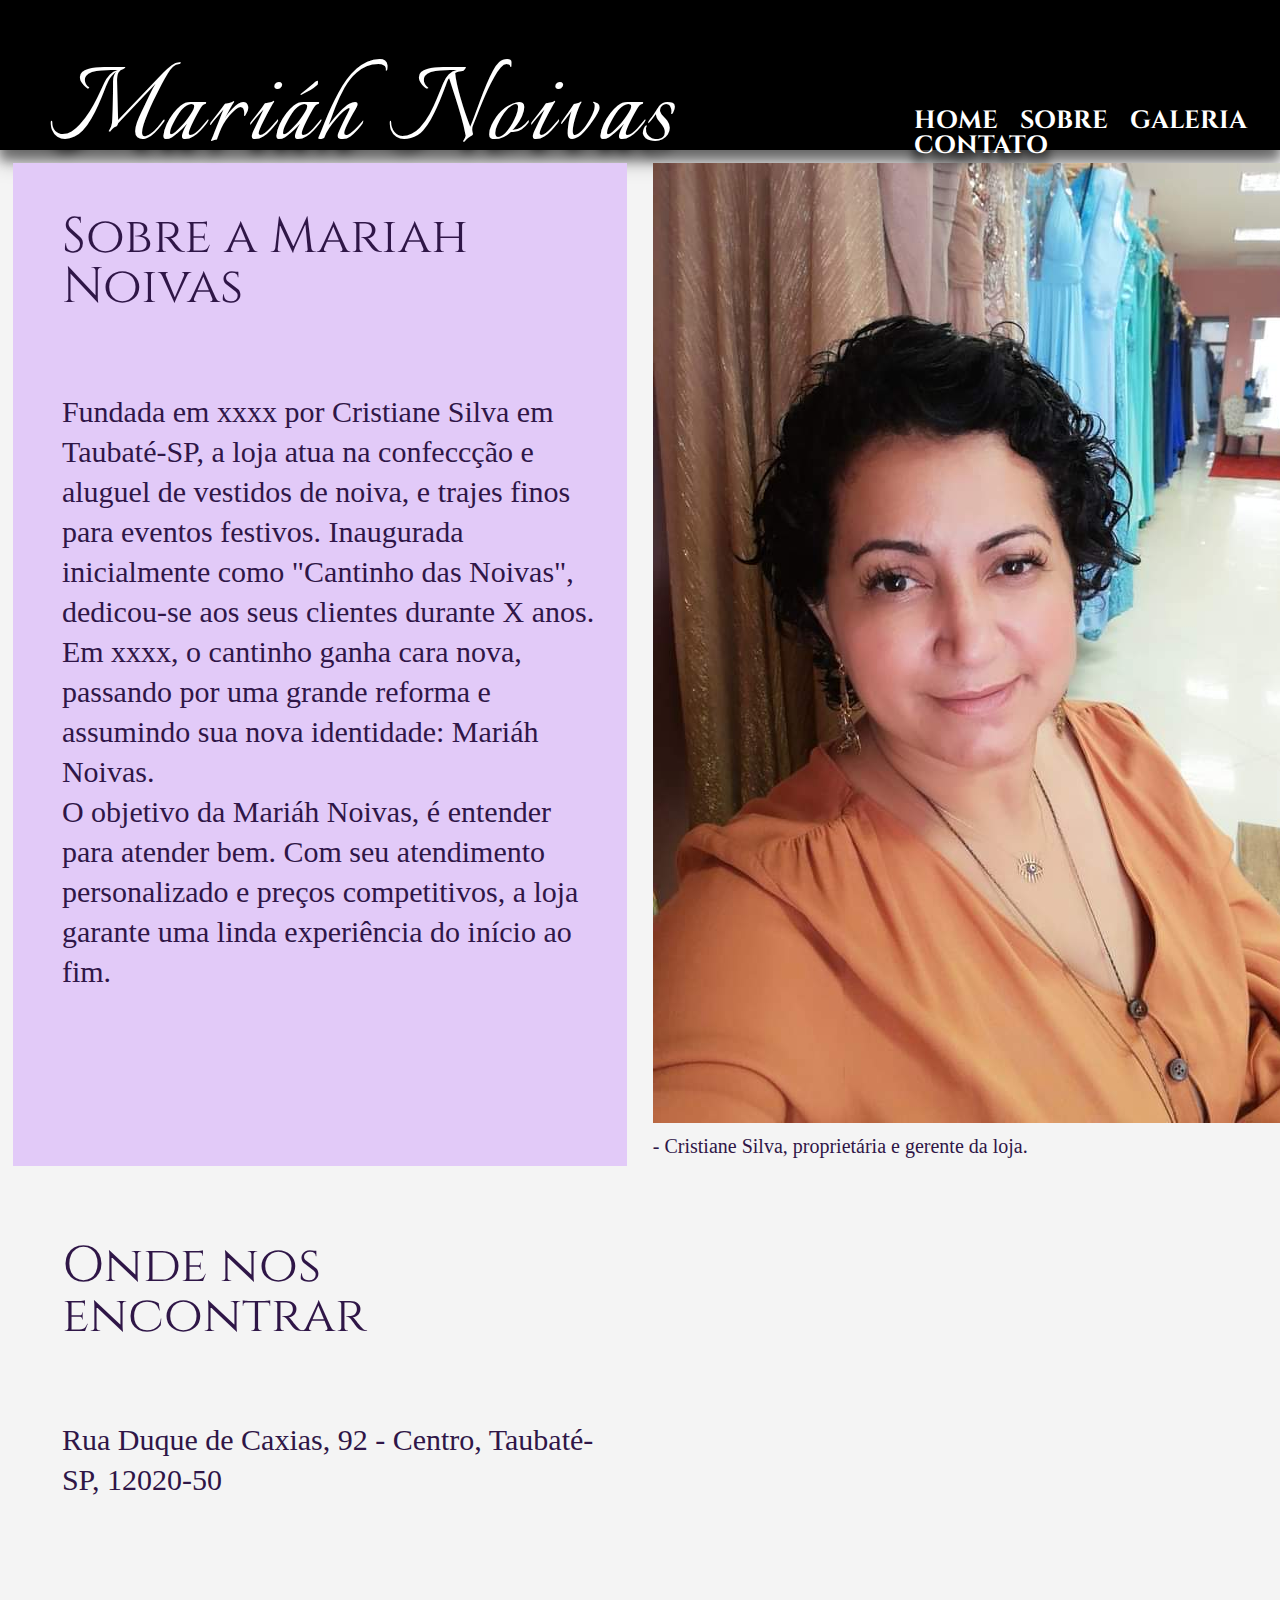
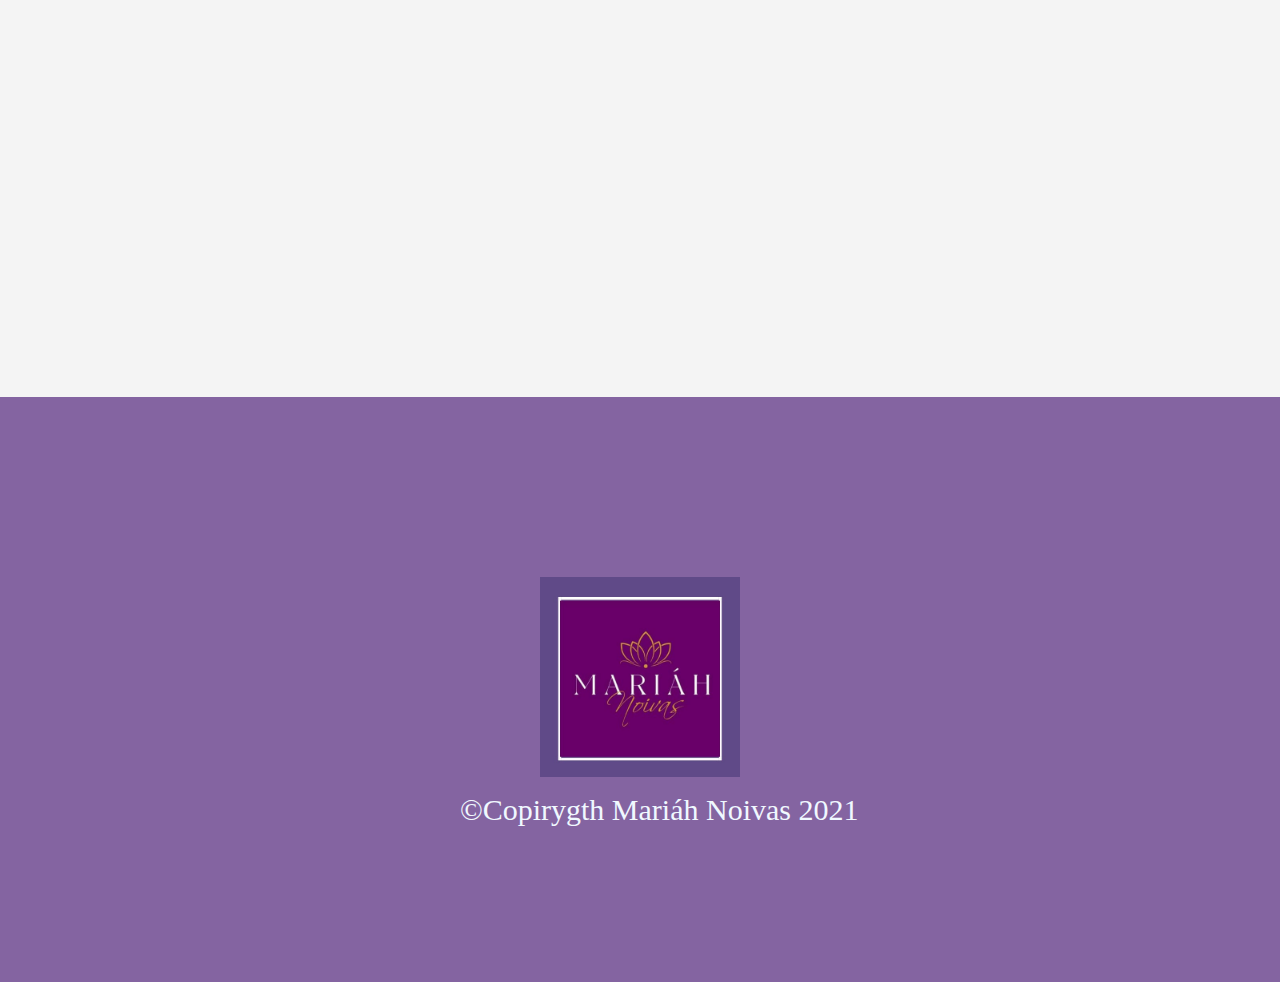
==== mariah-noivas/index.html @ 689a00b9 "flex-box" ====
<!DOCTYPE html>

<html>

<head>
    <meta charset="UTF-8">
    <meta name="viewport" content="width=device-width, initial-scale=1.0">
    <title>Mariáh Noivas</title>
    <link rel="stylesheet" href="css/reset.css">
    <link rel="stylesheet" href="css/cabecalho.css">
    <link rel="stylesheet" href="css/sobre.css">
    <link rel="stylesheet" href="css/style.css">
    <link rel="preconnect" href="https://fonts.gstatic.com">
    <link href="https://fonts.googleapis.com/css2?family=Cinzel&display=swap" rel="stylesheet">
    <link rel="preconnect" href="https://fonts.gstatic.com">
    <link href="https://fonts.googleapis.com/css2?family=Italianno&display=swap" rel="stylesheet">
</head>

<body>
    <header class="header">
        <div class="video">
            <video autoplay="true" loop>
                <source src="img/header-mariah.mp4" type="video/mp4">
            </video>
        </div>


        <div class="transicao">
            <h1 class="titulo">Mariáh Noivas</h1>
            <nav>
                <ul>
                    <li><a href="home.html">Home</a></li>
                    <li><a href="index.html">Sobre</a></li>
                    <li><a href="Contato.html">Galeria</a></li>
                    <li><a href="home.html">Contato</a></li>
                </ul>
            </nav>
        </div>
    </header>

    <main class="main">
        <section class="sobre">
            <div class="flex-div">
                <div class="texto-body padrao-1">
                    <h2>Sobre a Mariah Noivas</h2>
                    <p>Fundada em xxxx por Cristiane Silva em Taubaté-SP,
                        a loja atua na confeccção e aluguel de vestidos de noiva,
                        e trajes finos para eventos festivos.
                        Inaugurada inicialmente como "Cantinho das Noivas",
                        dedicou-se aos seus clientes durante X anos.
                        Em xxxx, o cantinho ganha cara nova, passando por uma grande
                        reforma e assumindo sua nova identidade: Mariáh Noivas.<br>

                        O objetivo da Mariáh Noivas, é entender para atender bem.
                        Com seu atendimento personalizado e preços competitivos,
                        a loja garante uma linda experiência do início ao fim.
                    </p>
                </div>
                <div class="padrao-2">
                    <img id="cris" src="img/cris.jfif">
                    <p id="frase">- Cristiane Silva, proprietária e gerente da loja.</p>
                </div>
                <div class="padrao-2">
                    <h2>Onde nos encontrar</h2>
                    <p>Rua Duque de Caxias, 92 - Centro, Taubaté-SP, 12020-50</p>
                    <iframe id="mapa"
                        src="https://www.google.com/maps/embed?pb=!1m18!1m12!1m3!1d3671.9802168290025!2d-45.55612308462319!3d-23.024498584951974!2m3!1f0!2f0!3f0!3m2!1i1024!2i768!4f13.1!3m3!1m2!1s0x94ccf9f15fa04561%3A0x7f914097646d67d3!2sMari%C3%A1h%20Noivas!5e0!3m2!1spt-BR!2sbr!4v1611951583937!5m2!1spt-BR!2sbr"
                        width="600" height="450" frameborder="0" style="border:0;" allowfullscreen=""
                        aria-hidden="false" tabindex="0">
                    </iframe>
                </div>
            </div>
        </section>
        <footer class=" footer">
            <img id="footer-img" src="img/footer.jfif">
            <p id="copy">&copy;Copirygth Mariáh Noivas 2021</p>
        </footer>
    </main>
</body>

</html>
---- mariah-noivas/css/cabecalho.css ----
.header {
    background-attachment: fixed;
    background-position: center;
    width: 100%;
    height: auto;
    overflow: hidden;
    box-shadow:  
    0px 10px 20px rgba(0, 0, 0, 0.377),
    0px 10px 10px rgba(0, 0, 0, 0.363);
    grid-area: header;
    background: black;

}

video {
    position: relative;
    display: block;
    width: 100%;
    height: 100%;

}


.video {
    opacity: 0.4 ; 
    
}
.video :hover {
    opacity: 9;
}


/*.transicao {
    width: 100%;
    height: 1080px;
    background: rgba(0, 0, 0, 0.5);
    transition: 1.5s all;
    position: absolute;
    top: 0px;
}
.transicao:hover {
   background: rgba(0, 0, 0, 0);
}
/*.tat {
    position: absolute; 
	right: 0px;
    top: 0px; 
    width: 420px;
    height:auto;
}*/

nav {
    position: absolute;
    top: 12%;
    left: 70%;
    bottom: 0px;
    margin-bottom: 0px;
    height: 40px;
    text-shadow:  
    0px 2px 8px black,
    0px 12px 12px black;
}
nav li{
    display: inline ;
    margin: 0 0 0 18px;
}

nav a {
    text-transform: uppercase;
    color: #ffffff;
    font-weight: bold;
    font-size: 25px;
    text-decoration: none;  
    font-family: 'Cormorant Garamond', serif;
    font-family: 'Cinzel', serif;
}

nav a:hover {
    text-decoration: underline;
}

.titulo {
    color: #ffffff;
    font-size: 25px;
    text-decoration: none;  
    margin: 0px;
    position: absolute;
    top: 50px;
    left: 50px;
    font-family: 'Italianno', cursive;
    font-size: 130px;
    letter-spacing: 5px;
    text-shadow:  
    0px 2px 8px black,
    0px 12px 12px black;
}

.pagina-principal {
    background-color: #ffffff8a;
    width: 90%;
    left: 5%;
    position: relative;
}
---- mariah-noivas/css/sobre.css ----
.flex-div {
  width: 100%;
  display: flex;
  flex-wrap: wrap;
}

.padrao-1 {
  width: 48%;
  margin: 1%;
  background-color: rgb(226, 202, 248);
}

.padrao-2 {
  width: 48%;
  margin: 1%;
}

h2 {
    font-size: 50px;
    text-align: left;
    padding: 8%;
    color: rgb(47, 22, 71);
    font-family: 'Cormorant Garamond', serif;
    font-family: 'Cinzel', serif;
}

 .grid-template-coluns-1 {
   background: rgba(224, 192, 255, 0.479);
   height: 70%;
   margin-top: 15%;
   margin-left: 10%;
 }
 */

#cris {
  border-width: 8px;
  box-shadow: 6px 6px 10px 2px rgba(17, 17, 17, 0.637);

}

#frase {
  font-size: 20px;
  position: relative;
  margin-top: 0px;
  padding: 0px;
}
---- mariah-noivas/css/style.css ----
body
{
    background: rgba(241, 241, 241, 0.788);
    height: 100%;
    width: 100%;
        display: grid;
        grid-template-columns: repeat(3, 1fr);
        grid-template-rows: 1fr minmax(300px, 65vh) 1fr;
        grid-template-areas: 
        "header header header"
        "main     main   main"  
        "footer footer footer";
}


.main {
    grid-area: main;
  }


  p {
    font-size: 30px;
    line-height: 2.5rem;
    padding: 5%;
    padding-left: 8%;
    font-family: 'Playfair Display', serif;
    color: rgb(47, 22, 71);
}

footer {
  text-align: center;
  background-color: rgb(132, 100, 161);
  height: 100%;
}

#footer-img{
  width: 200px;
  height: 200px;
  position: relative;
  margin-top: 180px;
}
#copy {
  position: relative;
  margin-top: 0px;
  padding-top: 10px;
  color: aliceblue;
}



  .mapa {
    text-align: center;
}

.testinhoo {
    background: rosybrown;
    width: 32%;
    height: 450px;
    position: absolute;
    font-size: 50px;
    color: royalblue;
}

.testin {
    background: rosybrown;
    width: 32%;
    height: 450px;
    position: absolute;
    font-size: 50px;
    color: royalblue;
    left: 70%;
    bottom: 1%;
}

#maps {
    width: 33,3%;
}
/*footer {
    text-align: center;
    padding: 40px 0;
   position: relative;
    background: rgb(136, 85, 96);
    width: 100%;
    box-shadow:  
    15px 0px 8px black,
    10px 0px 10px black;
}

.rodape-texto {
    color: #ffffff;
    font-size: 15px;
    margin-top: 20px;
}*/
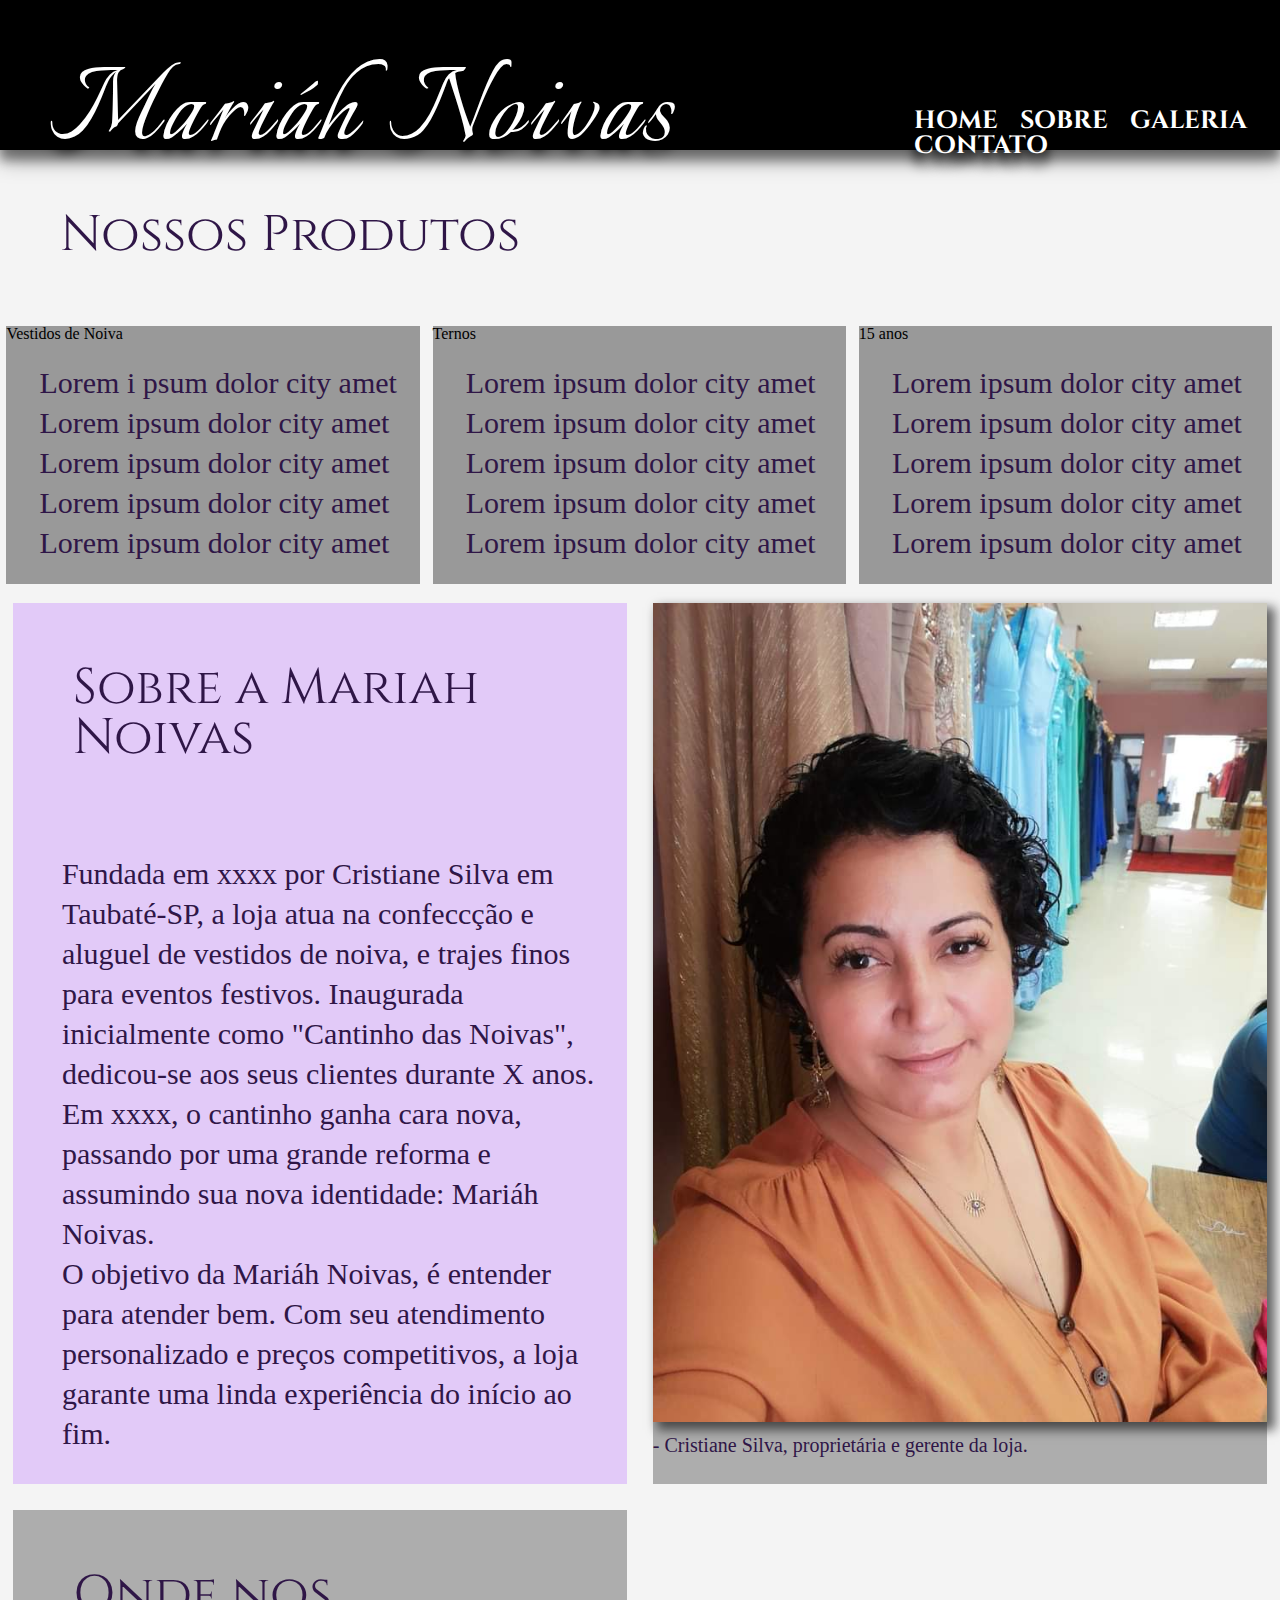
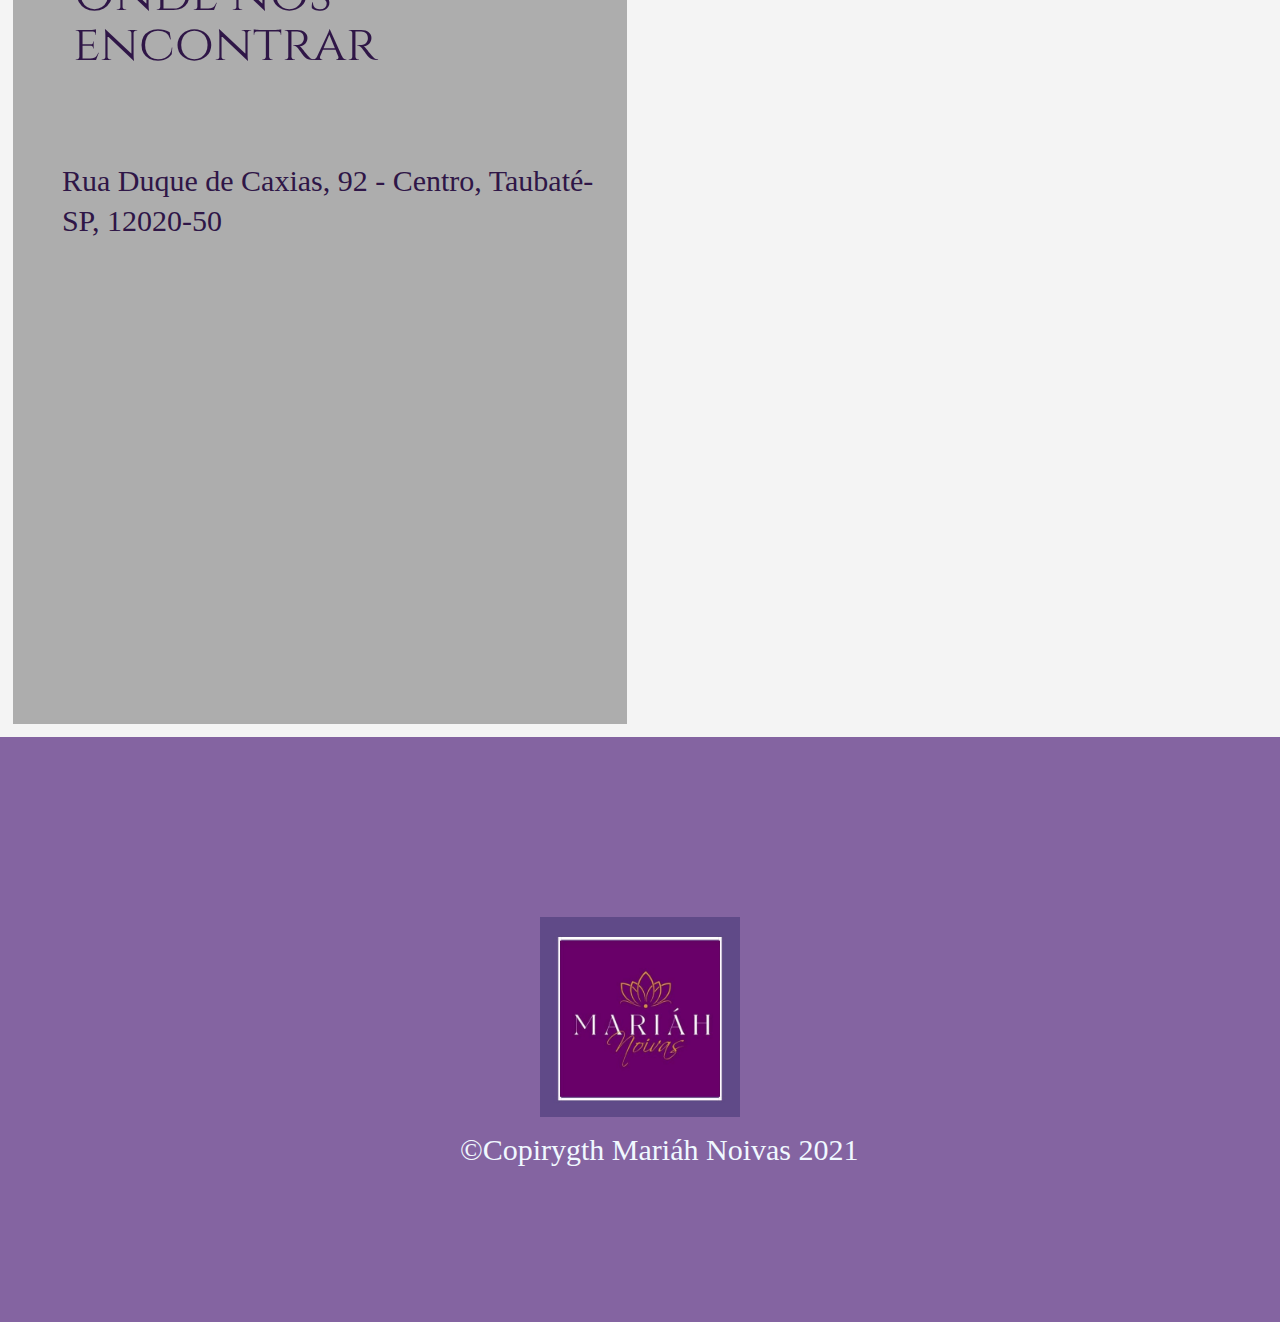
==== commit 5b16a70c: "pagina de produtos" ====
--- a/mariah-noivas/index.html
+++ b/mariah-noivas/index.html
@@ -8,6 +8,7 @@
     <title>Mariáh Noivas</title>
     <link rel="stylesheet" href="css/reset.css">
     <link rel="stylesheet" href="css/cabecalho.css">
+    <link rel="stylesheet" href="css/produtos.css">
     <link rel="stylesheet" href="css/sobre.css">
     <link rel="stylesheet" href="css/style.css">
     <link rel="preconnect" href="https://fonts.gstatic.com">
@@ -23,8 +24,6 @@
                 <source src="img/header-mariah.mp4" type="video/mp4">
             </video>
         </div>
-
-
         <div class="transicao">
             <h1 class="titulo">Mariáh Noivas</h1>
             <nav>
@@ -39,6 +38,44 @@
     </header>
 
     <main class="main">
+        <section class="produtos">
+            <div class="test">
+                <h2>Nossos Produtos</h2>
+            </div>
+            <div class="flex-div">
+                <div class="div-produtos">
+                    <h3>Vestidos de Noiva</h3>
+                    <p>
+                        Lorem i psum dolor city amet
+                        Lorem ipsum dolor city amet
+                        Lorem ipsum dolor city amet
+                        Lorem ipsum dolor city amet
+                        Lorem ipsum dolor city amet
+                    </p>
+                </div>
+                <div class="div-produtos">
+                    <h3>Ternos</h3>
+                    <p>
+                        Lorem ipsum dolor city amet
+                        Lorem ipsum dolor city amet
+                        Lorem ipsum dolor city amet
+                        Lorem ipsum dolor city amet
+                        Lorem ipsum dolor city amet
+                    </p>
+                </div>
+                <div class="div-produtos">
+                    <h3>15 anos</h3>
+                    <p>
+                        Lorem ipsum dolor city amet
+                        Lorem ipsum dolor city amet
+                        Lorem ipsum dolor city amet
+                        Lorem ipsum dolor city amet
+                        Lorem ipsum dolor city amet
+                    </p>
+                </div>
+            </div>
+
+        </section>
         <section class="sobre">
             <div class="flex-div">
                 <div class="texto-body padrao-1">
@@ -75,7 +112,8 @@
             <img id="footer-img" src="img/footer.jfif">
             <p id="copy">&copy;Copirygth Mariáh Noivas 2021</p>
         </footer>
-    </main>
+    </main>     
+   
 </body>
 
 </html>--- a/mariah-noivas/css/cabecalho.css
+++ b/mariah-noivas/css/cabecalho.css
@@ -10,7 +10,6 @@
     0px 10px 10px rgba(0, 0, 0, 0.363);
     grid-area: header;
     background: black;
-
 }
 
 video {
@@ -18,7 +17,6 @@
     display: block;
     width: 100%;
     height: 100%;
-
 }
 
 
--- a/mariah-noivas/css/produtos.css
+++ b/mariah-noivas/css/produtos.css
@@ -0,0 +1,5 @@
+.div-produtos {
+    background-color: rgb(153, 153, 153);
+    width: 32.3%;
+    margin: 0.5%;
+}--- a/mariah-noivas/css/sobre.css
+++ b/mariah-noivas/css/sobre.css
@@ -1,4 +1,3 @@
-
 
 .flex-div {
   width: 100%;
@@ -15,15 +14,8 @@
 .padrao-2 {
   width: 48%;
   margin: 1%;
-}
-
-h2 {
-    font-size: 50px;
-    text-align: left;
-    padding: 8%;
-    color: rgb(47, 22, 71);
-    font-family: 'Cormorant Garamond', serif;
-    font-family: 'Cinzel', serif;
+  background-color: rgb(173, 173, 173);
+  align-items: center;
 }
 
  .grid-template-coluns-1 {
@@ -32,12 +24,12 @@
    margin-top: 15%;
    margin-left: 10%;
  }
- */
+
 
 #cris {
   border-width: 8px;
   box-shadow: 6px 6px 10px 2px rgba(17, 17, 17, 0.637);
-
+  width: 100%;
 }
 
 #frase {
--- a/mariah-noivas/css/style.css
+++ b/mariah-noivas/css/style.css
@@ -5,9 +5,9 @@
     width: 100%;
         display: grid;
         grid-template-columns: repeat(3, 1fr);
-        grid-template-rows: 1fr minmax(300px, 65vh) 1fr;
+        grid-template-rows: 1fr minmax(500px, 65vh) 1fr;
         grid-template-areas: 
-        "header header header"
+        "header header  header "
         "main     main   main"  
         "footer footer footer";
 }
@@ -27,6 +27,15 @@
     color: rgb(47, 22, 71);
 }
 
+h2 {
+  font-size: 50px;
+  margin: 60px;
+  color: rgb(47, 22, 71);
+  font-family: 'Cormorant Garamond', serif;
+  font-family: 'Cinzel', serif;
+}
+
+
 footer {
   text-align: center;
   background-color: rgb(132, 100, 161);
@@ -45,49 +54,3 @@
   padding-top: 10px;
   color: aliceblue;
 }
-
-
-
-  .mapa {
-    text-align: center;
-}
-
-.testinhoo {
-    background: rosybrown;
-    width: 32%;
-    height: 450px;
-    position: absolute;
-    font-size: 50px;
-    color: royalblue;
-}
-
-.testin {
-    background: rosybrown;
-    width: 32%;
-    height: 450px;
-    position: absolute;
-    font-size: 50px;
-    color: royalblue;
-    left: 70%;
-    bottom: 1%;
-}
-
-#maps {
-    width: 33,3%;
-}
-/*footer {
-    text-align: center;
-    padding: 40px 0;
-   position: relative;
-    background: rgb(136, 85, 96);
-    width: 100%;
-    box-shadow:  
-    15px 0px 8px black,
-    10px 0px 10px black;
-}
-
-.rodape-texto {
-    color: #ffffff;
-    font-size: 15px;
-    margin-top: 20px;
-}*/
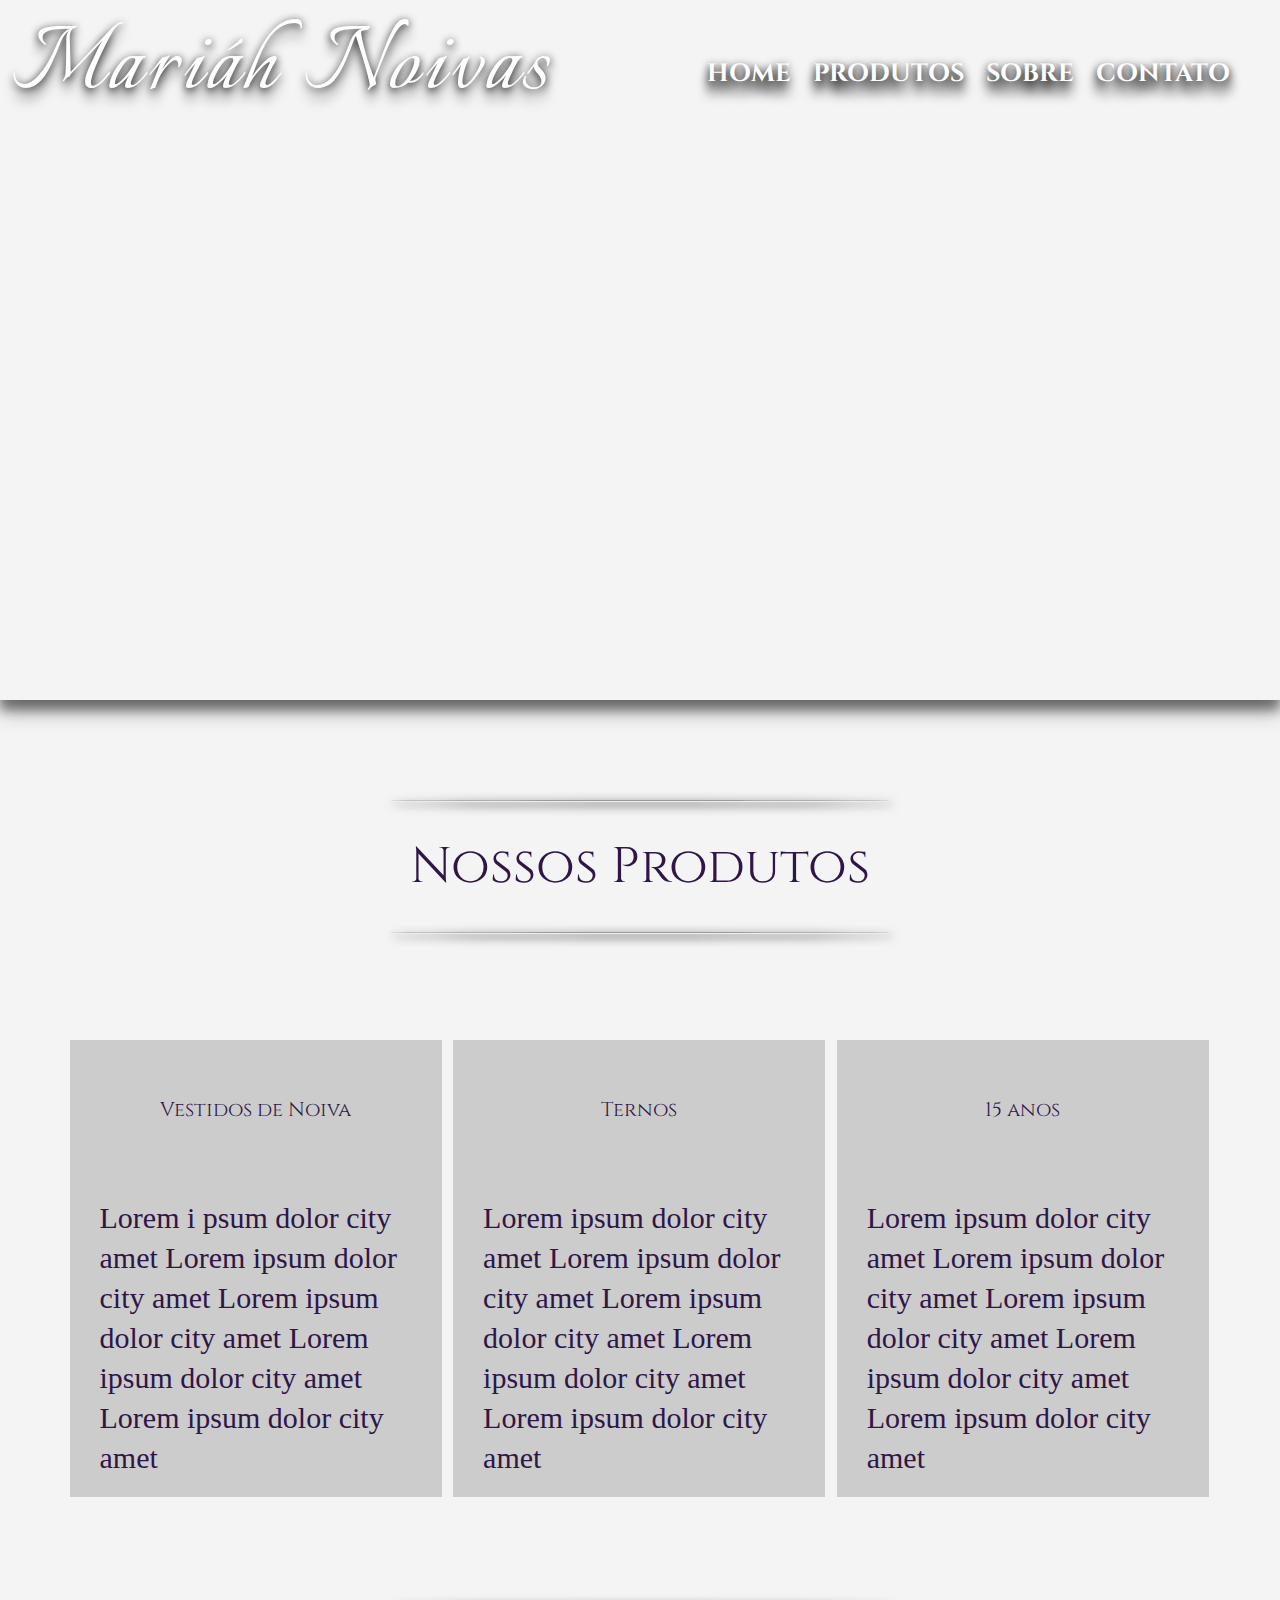
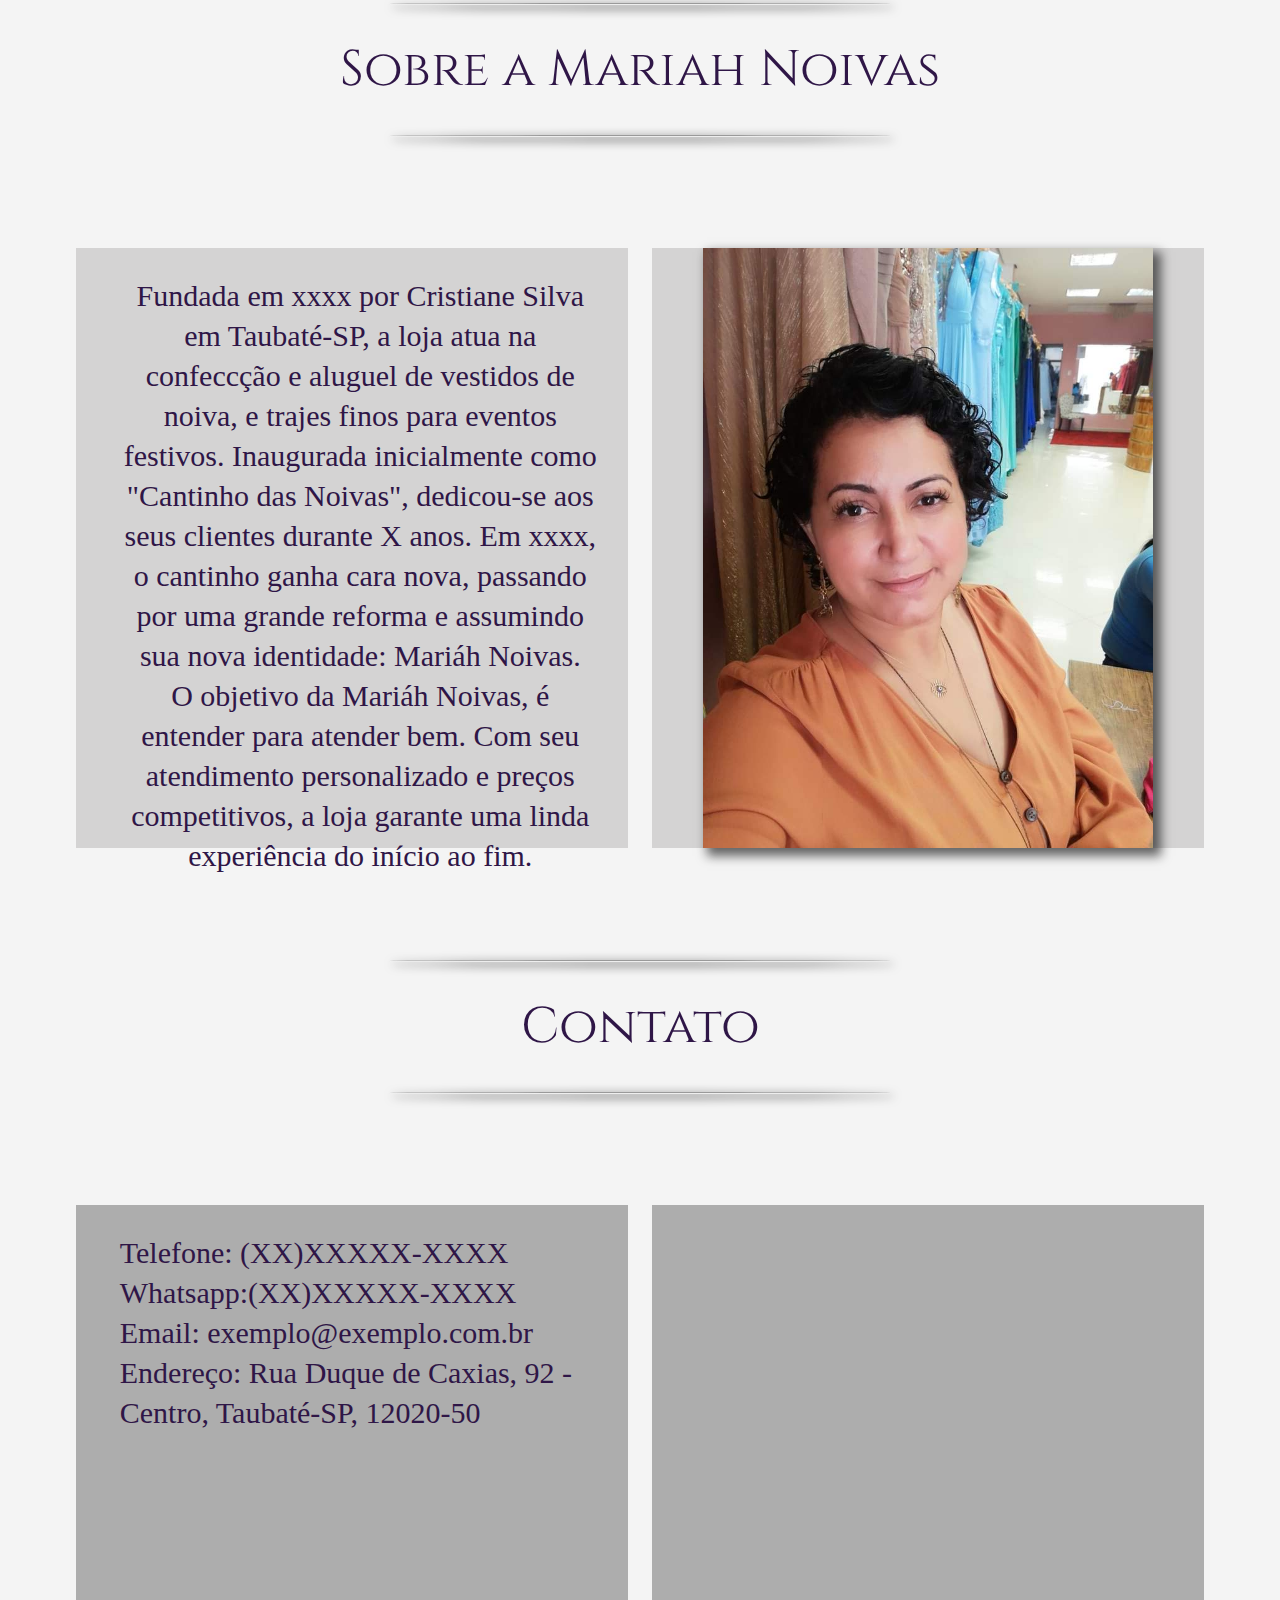
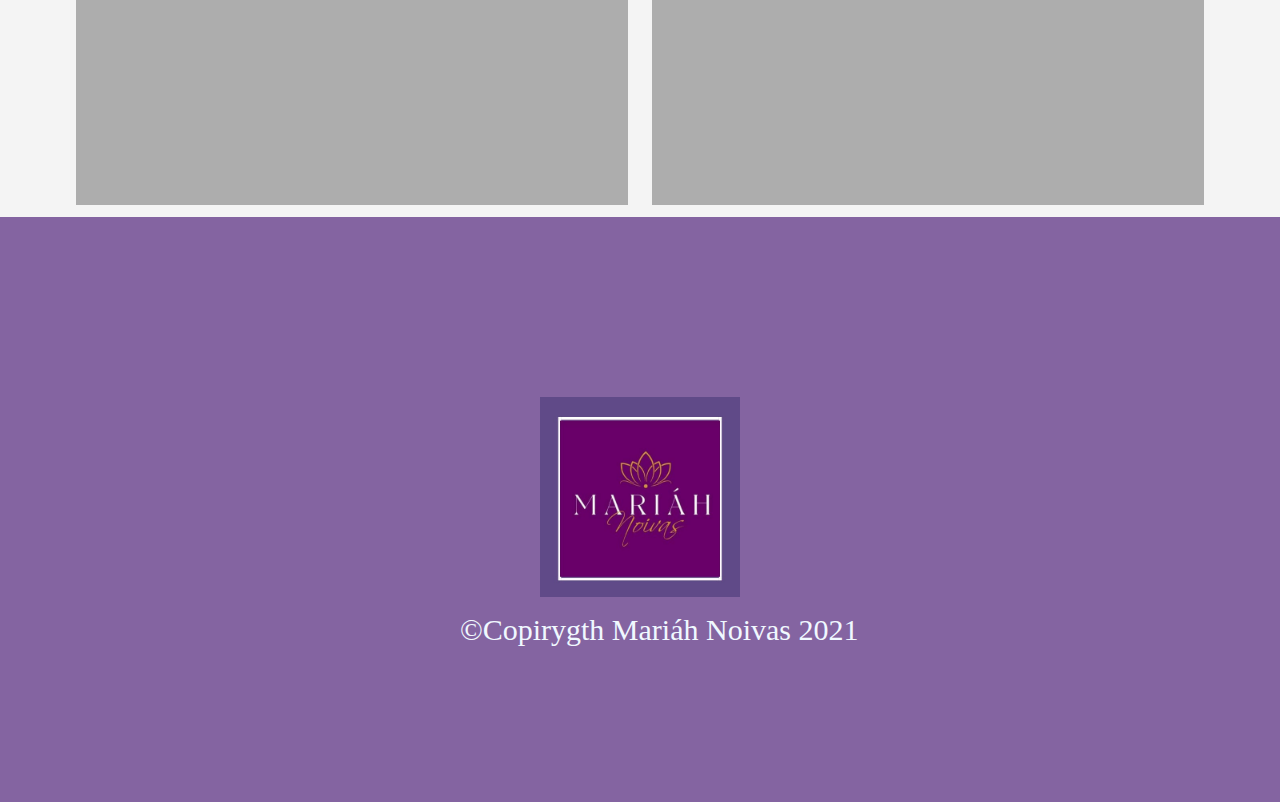
==== commit dba6535c: "alterações css" ====
--- a/mariah-noivas/index.html
+++ b/mariah-noivas/index.html
@@ -29,19 +29,23 @@
             <nav>
                 <ul>
                     <li><a href="home.html">Home</a></li>
-                    <li><a href="index.html">Sobre</a></li>
-                    <li><a href="Contato.html">Galeria</a></li>
-                    <li><a href="home.html">Contato</a></li>
+                    <li><a href="#produtos">Produtos</a></li>
+                    <li><a href="#sobre">Sobre</a></li>
+                    <li><a href="#contato">Contato</a></li>
                 </ul>
             </nav>
         </div>
     </header>
 
     <main class="main">
+        <!-- section produtos -->
         <section class="produtos">
-            <div class="test">
+            <div id="produtos" class="div-titulo">
+                <hr>
                 <h2>Nossos Produtos</h2>
+                <hr>
             </div>
+
             <div class="flex-div">
                 <div class="div-produtos">
                     <h3>Vestidos de Noiva</h3>
@@ -74,12 +78,17 @@
                     </p>
                 </div>
             </div>
+        </section>
+        <!-- section sobre -->
+        <section class="sobre">
+            <div id="sobre" class="div-titulo">
+                <hr>
+                <h2>Sobre a Mariah Noivas</h2>
+                <hr>
+            </div>
 
-        </section>
-        <section class="sobre">
             <div class="flex-div">
-                <div class="texto-body padrao-1">
-                    <h2>Sobre a Mariah Noivas</h2>
+                <div class="div-sobre">
                     <p>Fundada em xxxx por Cristiane Silva em Taubaté-SP,
                         a loja atua na confeccção e aluguel de vestidos de noiva,
                         e trajes finos para eventos festivos.
@@ -93,27 +102,40 @@
                         a loja garante uma linda experiência do início ao fim.
                     </p>
                 </div>
-                <div class="padrao-2">
+                <div class="div-sobre">
                     <img id="cris" src="img/cris.jfif">
-                    <p id="frase">- Cristiane Silva, proprietária e gerente da loja.</p>
                 </div>
-                <div class="padrao-2">
-                    <h2>Onde nos encontrar</h2>
-                    <p>Rua Duque de Caxias, 92 - Centro, Taubaté-SP, 12020-50</p>
+        </section>
+        <!-- section localização-->
+        <section class="localizacao">
+            <div id="contato" class="div-titulo">
+                <hr>
+                <h2>Contato</h2>
+                <hr>
+            </div>
+            <div class="flex-div">
+                <div class="div-local">
+                    <p> Telefone: (XX)XXXXX-XXXX
+                        Whatsapp:(XX)XXXXX-XXXX
+                        Email: exemplo@exemplo.com.br
+
+                        Endereço: Rua Duque de Caxias, 92 - Centro, Taubaté-SP, 12020-50</p>
+                </div>
+                <div class="div-local">
                     <iframe id="mapa"
                         src="https://www.google.com/maps/embed?pb=!1m18!1m12!1m3!1d3671.9802168290025!2d-45.55612308462319!3d-23.024498584951974!2m3!1f0!2f0!3f0!3m2!1i1024!2i768!4f13.1!3m3!1m2!1s0x94ccf9f15fa04561%3A0x7f914097646d67d3!2sMari%C3%A1h%20Noivas!5e0!3m2!1spt-BR!2sbr!4v1611951583937!5m2!1spt-BR!2sbr"
-                        width="600" height="450" frameborder="0" style="border:0;" allowfullscreen=""
+                        width="100%" height="100%" position="relative" frameborder="0" style="border:0;" allowfullscreen=""
                         aria-hidden="false" tabindex="0">
                     </iframe>
                 </div>
-            </div>
         </section>
+        <!-- footer -->
         <footer class=" footer">
             <img id="footer-img" src="img/footer.jfif">
             <p id="copy">&copy;Copirygth Mariáh Noivas 2021</p>
         </footer>
-    </main>     
-   
+    </main>
+
 </body>
 
 </html>--- a/mariah-noivas/css/cabecalho.css
+++ b/mariah-noivas/css/cabecalho.css
@@ -3,13 +3,13 @@
     background-attachment: fixed;
     background-position: center;
     width: 100%;
-    height: auto;
+    height: 700px;
     overflow: hidden;
     box-shadow:  
     0px 10px 20px rgba(0, 0, 0, 0.377),
     0px 10px 10px rgba(0, 0, 0, 0.363);
     grid-area: header;
-    background: black;
+    /* background: black; */
 }
 
 video {
@@ -20,26 +20,28 @@
 }
 
 
-.video {
+/* .video {
     opacity: 0.4 ; 
     
 }
 .video :hover {
     opacity: 9;
-}
+} */
 
 
-/*.transicao {
+.transicao {
     width: 100%;
-    height: 1080px;
+    height: 700px;
     background: rgba(0, 0, 0, 0.5);
     transition: 1.5s all;
     position: absolute;
     top: 0px;
 }
+
 .transicao:hover {
    background: rgba(0, 0, 0, 0);
 }
+
 /*.tat {
     position: absolute; 
 	right: 0px;
@@ -50,15 +52,20 @@
 
 nav {
     position: absolute;
-    top: 12%;
-    left: 70%;
-    bottom: 0px;
-    margin-bottom: 0px;
+    width: 100%;
+    margin-top: 4%;
+    top: 0%;
+    text-align: right;
     height: 40px;
     text-shadow:  
     0px 2px 8px black,
     0px 12px 12px black;
 }
+ul {
+    margin: 10px;
+    margin-right: 50px;
+}
+
 nav li{
     display: inline ;
     margin: 0 0 0 18px;
@@ -80,18 +87,15 @@
 
 .titulo {
     color: #ffffff;
-    font-size: 25px;
-    text-decoration: none;  
-    margin: 0px;
-    position: absolute;
-    top: 50px;
-    left: 50px;
+    width: 50%;
+    margin: 1%;
+    margin-right: 0%;
     font-family: 'Italianno', cursive;
-    font-size: 130px;
+    font-size: 110px;
     letter-spacing: 5px;
     text-shadow:  
     0px 2px 8px black,
-    0px 12px 12px black;
+    0px 12px 12px rgba(0, 0, 0, 0.384);
 }
 
 .pagina-principal {
--- a/mariah-noivas/css/produtos.css
+++ b/mariah-noivas/css/produtos.css
@@ -1,5 +1,6 @@
 .div-produtos {
-    background-color: rgb(153, 153, 153);
+    background-color: rgb(204, 204, 204);
     width: 32.3%;
     margin: 0.5%;
-}+}
+
--- a/mariah-noivas/css/sobre.css
+++ b/mariah-noivas/css/sobre.css
@@ -5,15 +5,18 @@
   flex-wrap: wrap;
 }
 
-.padrao-1 {
+.div-sobre{
   width: 48%;
   margin: 1%;
-  background-color: rgb(226, 202, 248);
+  height: 600px;
+  background-color: rgb(212, 211, 211); 
+  text-align: center;
 }
 
-.padrao-2 {
+.div-local {
   width: 48%;
   margin: 1%;
+  height: 600px;
   background-color: rgb(173, 173, 173);
   align-items: center;
 }
@@ -26,15 +29,16 @@
  }
 
 
-#cris {
+ #cris {
+  position: relative;
+  height: 100%;
   border-width: 8px;
   box-shadow: 6px 6px 10px 2px rgba(17, 17, 17, 0.637);
-  width: 100%;
 }
 
-#frase {
+/*#frase {
   font-size: 20px;
   position: relative;
   margin-top: 0px;
   padding: 0px;
-}+} */--- a/mariah-noivas/css/style.css
+++ b/mariah-noivas/css/style.css
@@ -15,7 +15,12 @@
 
 .main {
     grid-area: main;
-  }
+}
+
+section  {
+  width: 90%;
+  margin: auto;
+}
 
 
   p {
@@ -29,10 +34,31 @@
 
 h2 {
   font-size: 50px;
+  margin: 40px;
+  color: rgb(47, 22, 71);
+  font-family: 'Cormorant Garamond', serif;
+  font-family: 'Cinzel', serif;
+  text-align: center;
+}
+
+.div-titulo {
+  margin: 100px;
+  align-items: center;
+}
+
+hr {
+  box-shadow: 3px 3px 10px 1px rgba(17, 17, 17, 0.637);
+  border-radius: 100%;
+  width: 500px;
+}
+
+h3 {
+  font-size: 20px;
   margin: 60px;
   color: rgb(47, 22, 71);
   font-family: 'Cormorant Garamond', serif;
   font-family: 'Cinzel', serif;
+  text-align: center;
 }
 
 
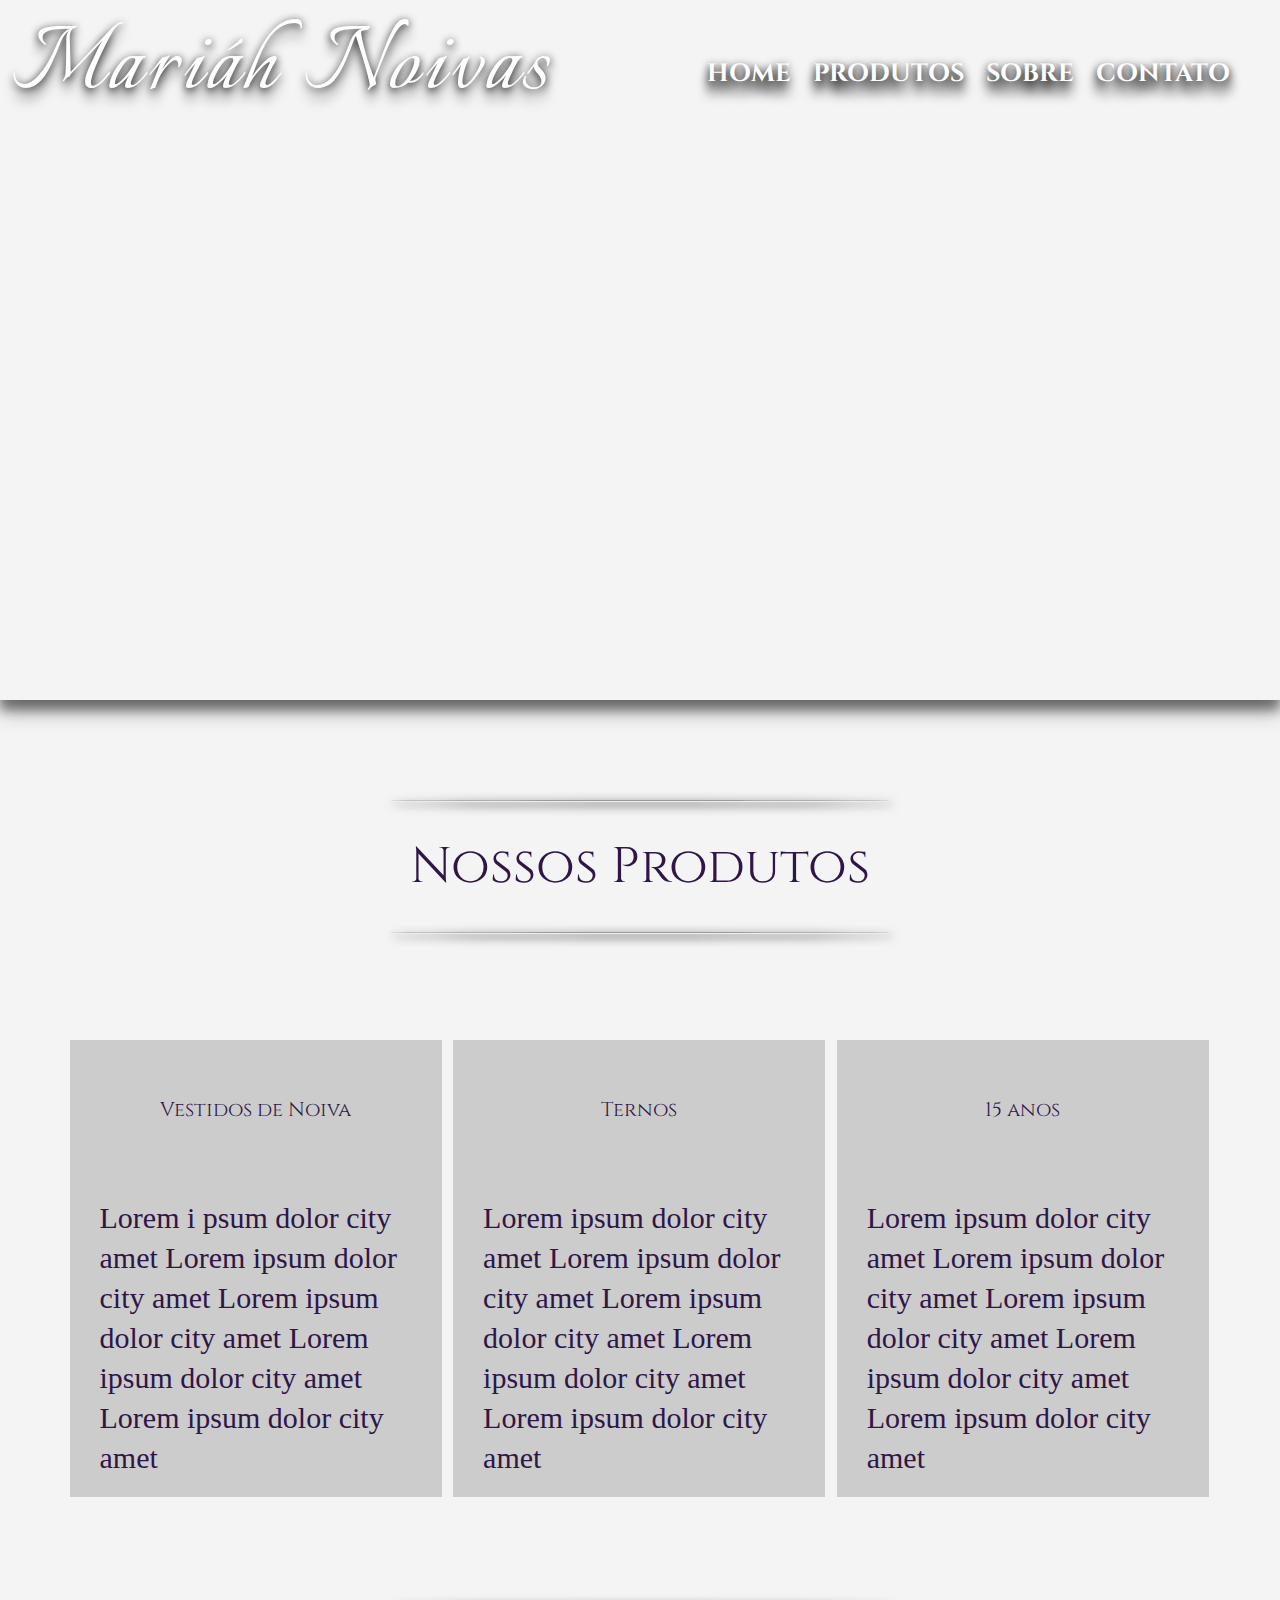
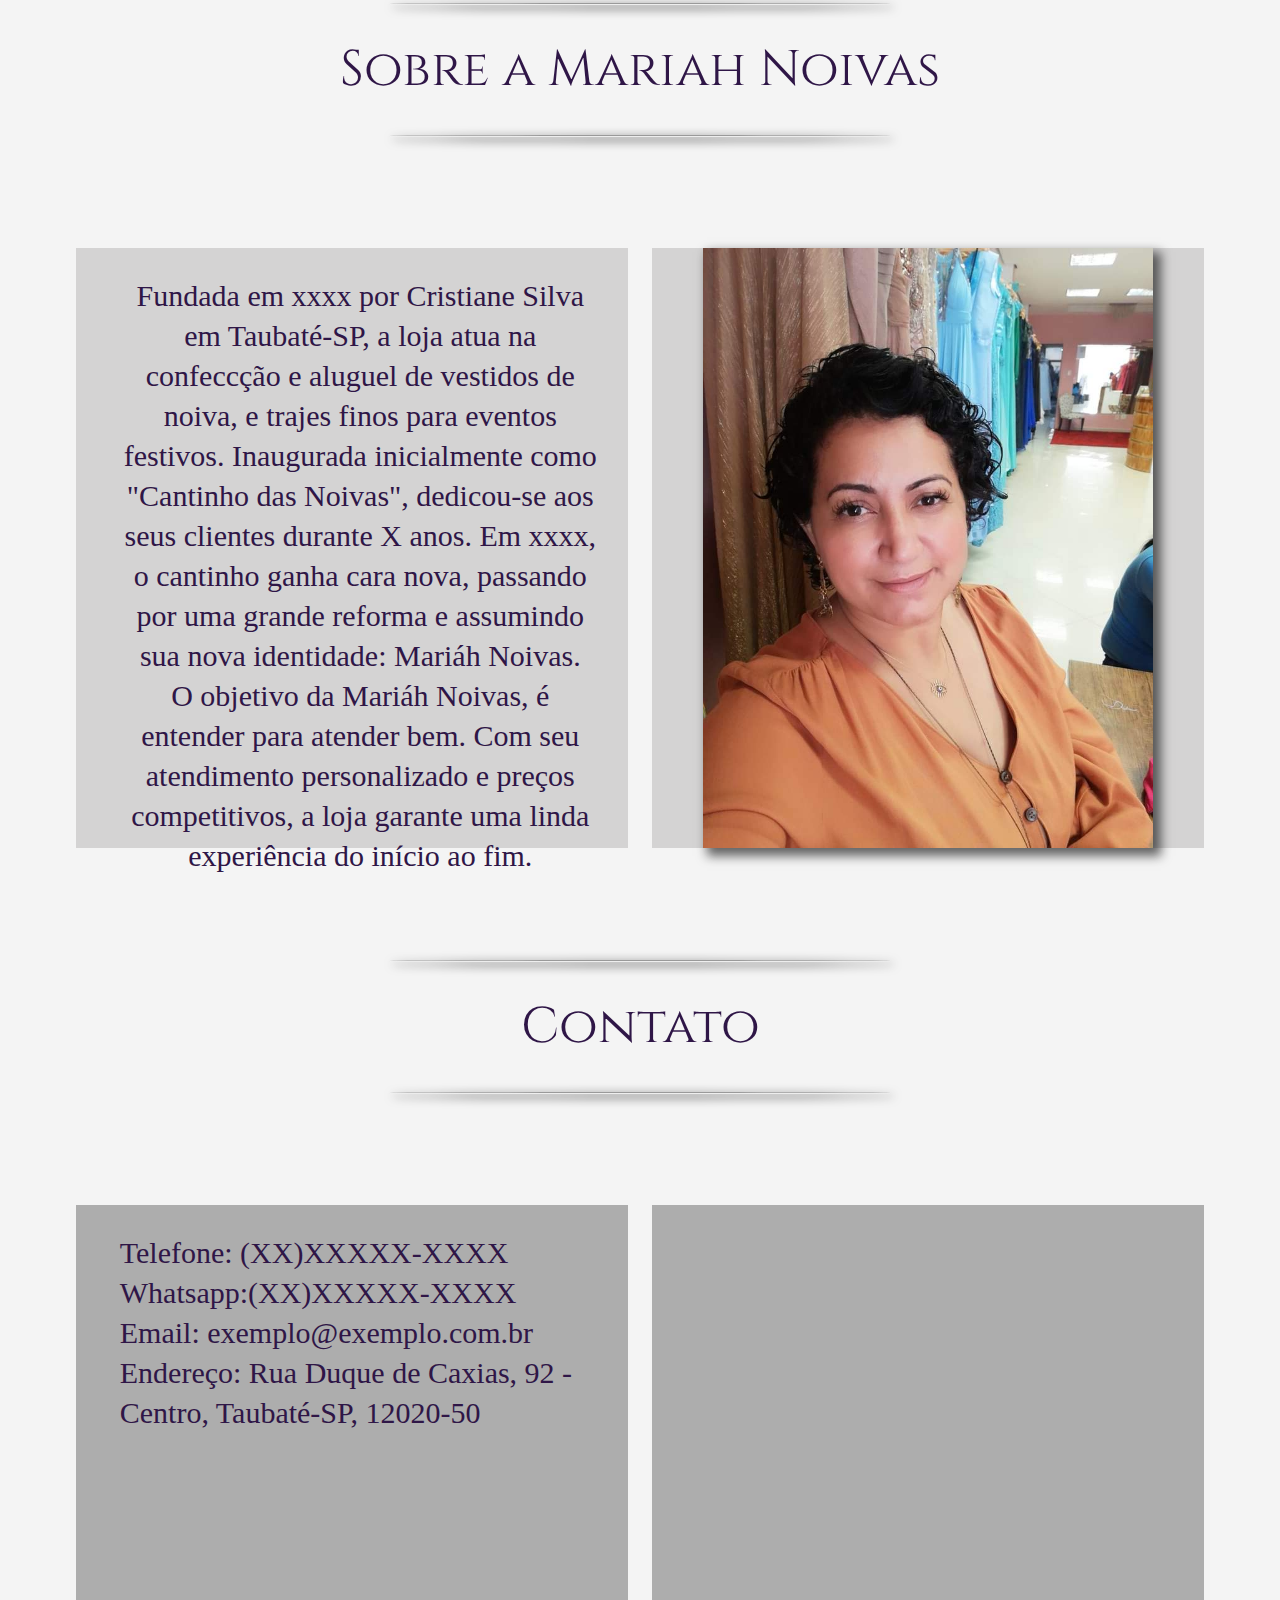
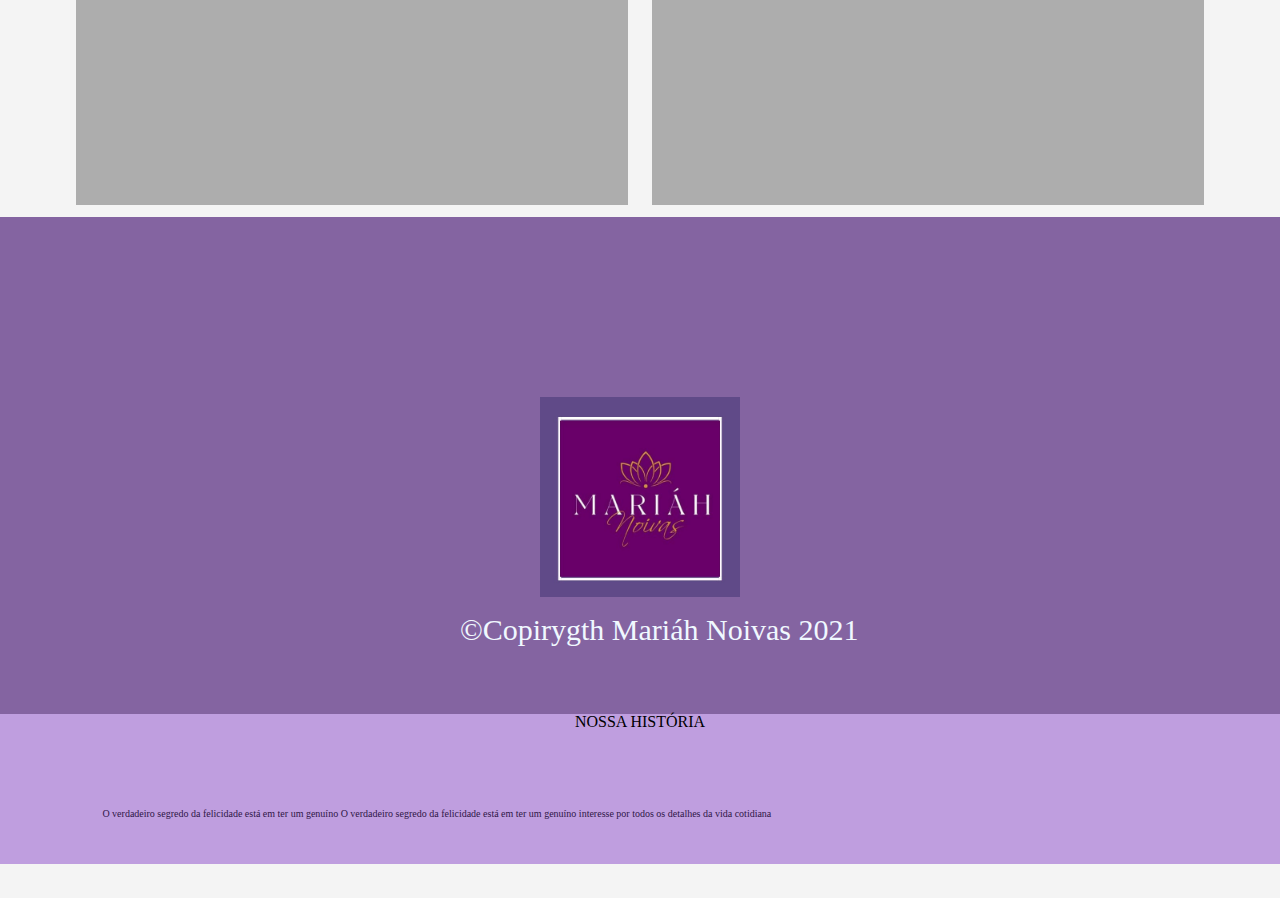
==== commit 270a7ec3: "footer" ====
--- a/mariah-noivas/index.html
+++ b/mariah-noivas/index.html
@@ -18,7 +18,7 @@
 </head>
 
 <body>
-    <header class="header">
+    <header id ="topo" class="header">
         <div class="video">
             <video autoplay="true" loop>
                 <source src="img/header-mariah.mp4" type="video/mp4">
@@ -78,6 +78,7 @@
                     </p>
                 </div>
             </div>
+         
         </section>
         <!-- section sobre -->
         <section class="sobre">
@@ -133,6 +134,14 @@
         <footer class=" footer">
             <img id="footer-img" src="img/footer.jfif">
             <p id="copy">&copy;Copirygth Mariáh Noivas 2021</p>
+
+            <div class="historia">
+            <h4> NOSSA HISTÓRIA</h4>
+            <p id="ft">
+                O verdadeiro segredo da felicidade está em ter um genuíno O verdadeiro segredo da felicidade está em ter um genuíno
+                interesse por todos os detalhes da vida cotidiana
+            </p>
+            <div>
         </footer>
     </main>
 
--- a/mariah-noivas/css/style.css
+++ b/mariah-noivas/css/style.css
@@ -12,6 +12,12 @@
         "footer footer footer";
 }
 
+.test {
+  position: fixed;
+  font-size: 30px;
+  background: blue;
+  margin-bottom: 0px;
+}
 
 .main {
     grid-area: main;
@@ -23,7 +29,7 @@
 }
 
 
-  p {
+p {
     font-size: 30px;
     line-height: 2.5rem;
     padding: 5%;
@@ -80,3 +86,18 @@
   padding-top: 10px;
   color: aliceblue;
 }
+.historia {
+  width: 100%;
+  height: 150px;
+  background-color: rgb(191, 158, 223);
+}
+
+#ft{
+    font-size: 10px;
+    line-height: 2.5rem;
+    padding: 5%;
+    padding-left: 8%;
+    font-family: 'Playfair Display', serif;
+    color: rgb(47, 22, 71);
+    text-align: left;
+}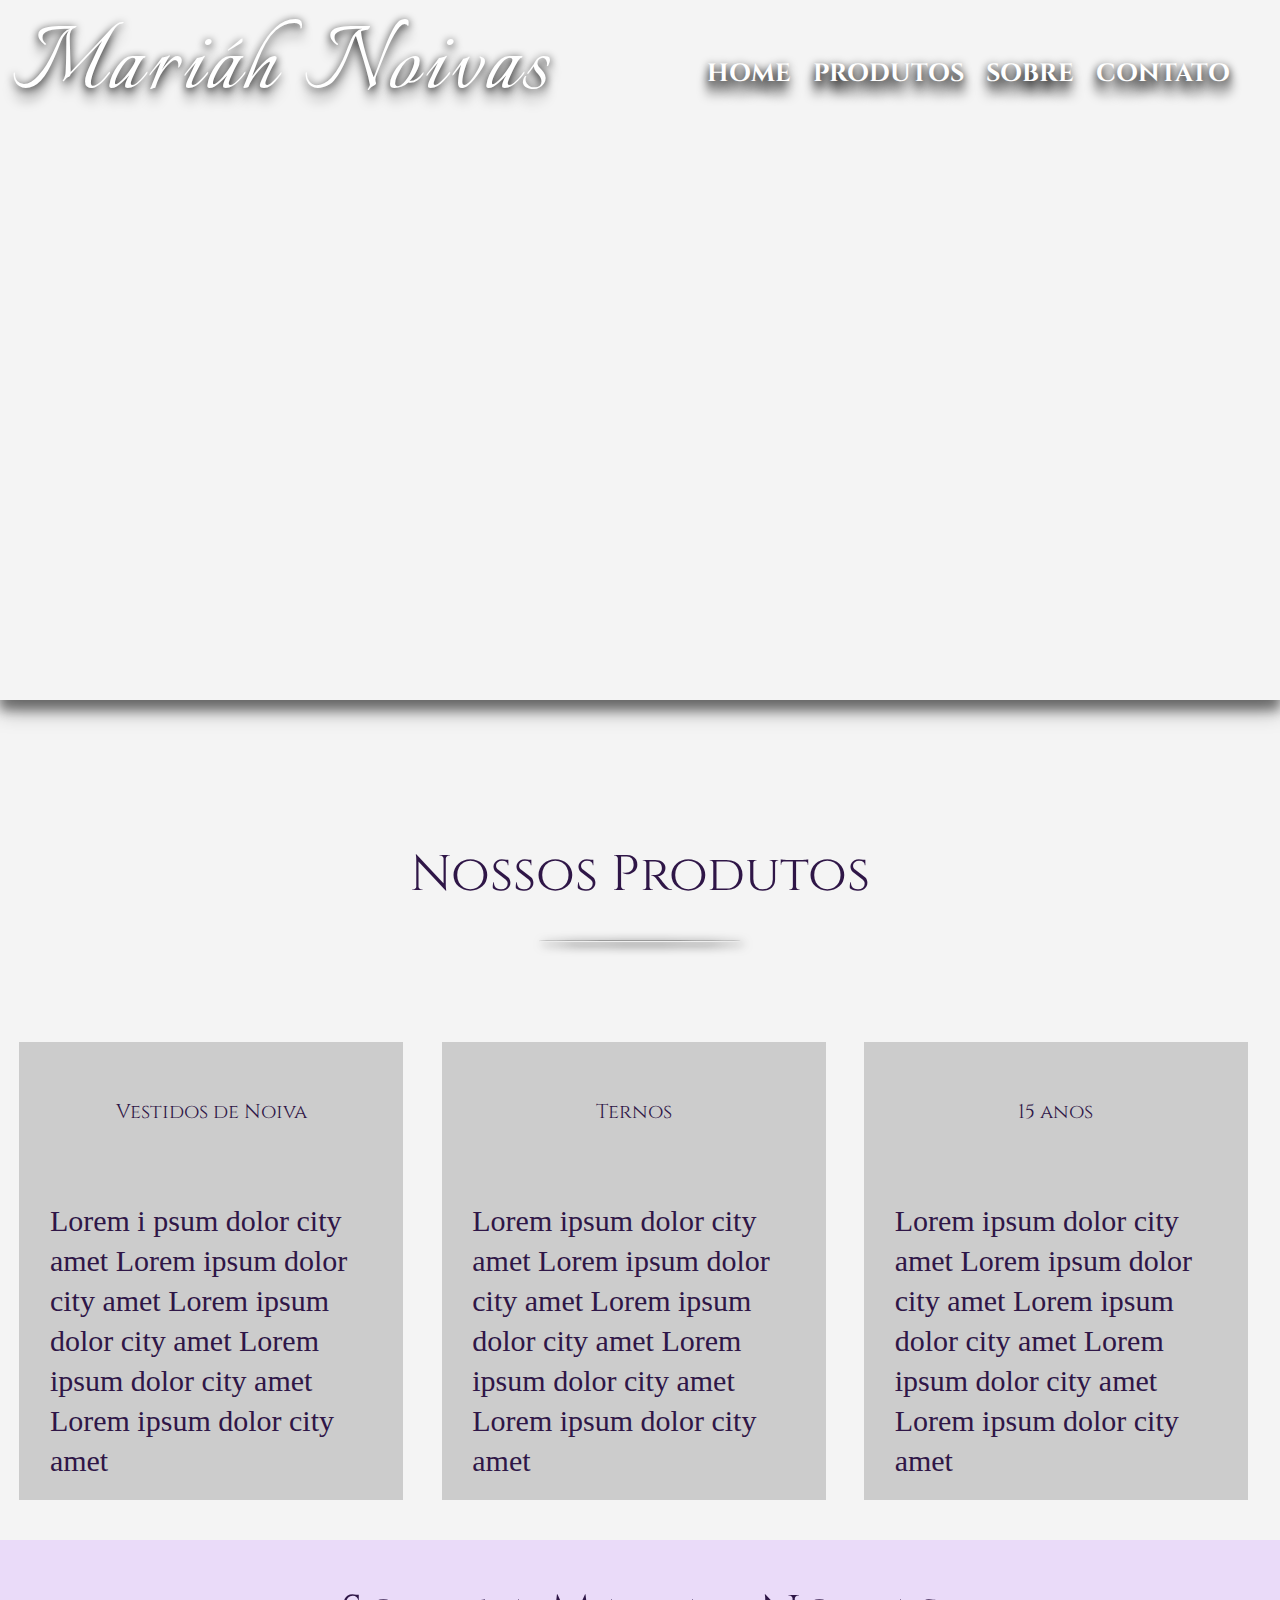
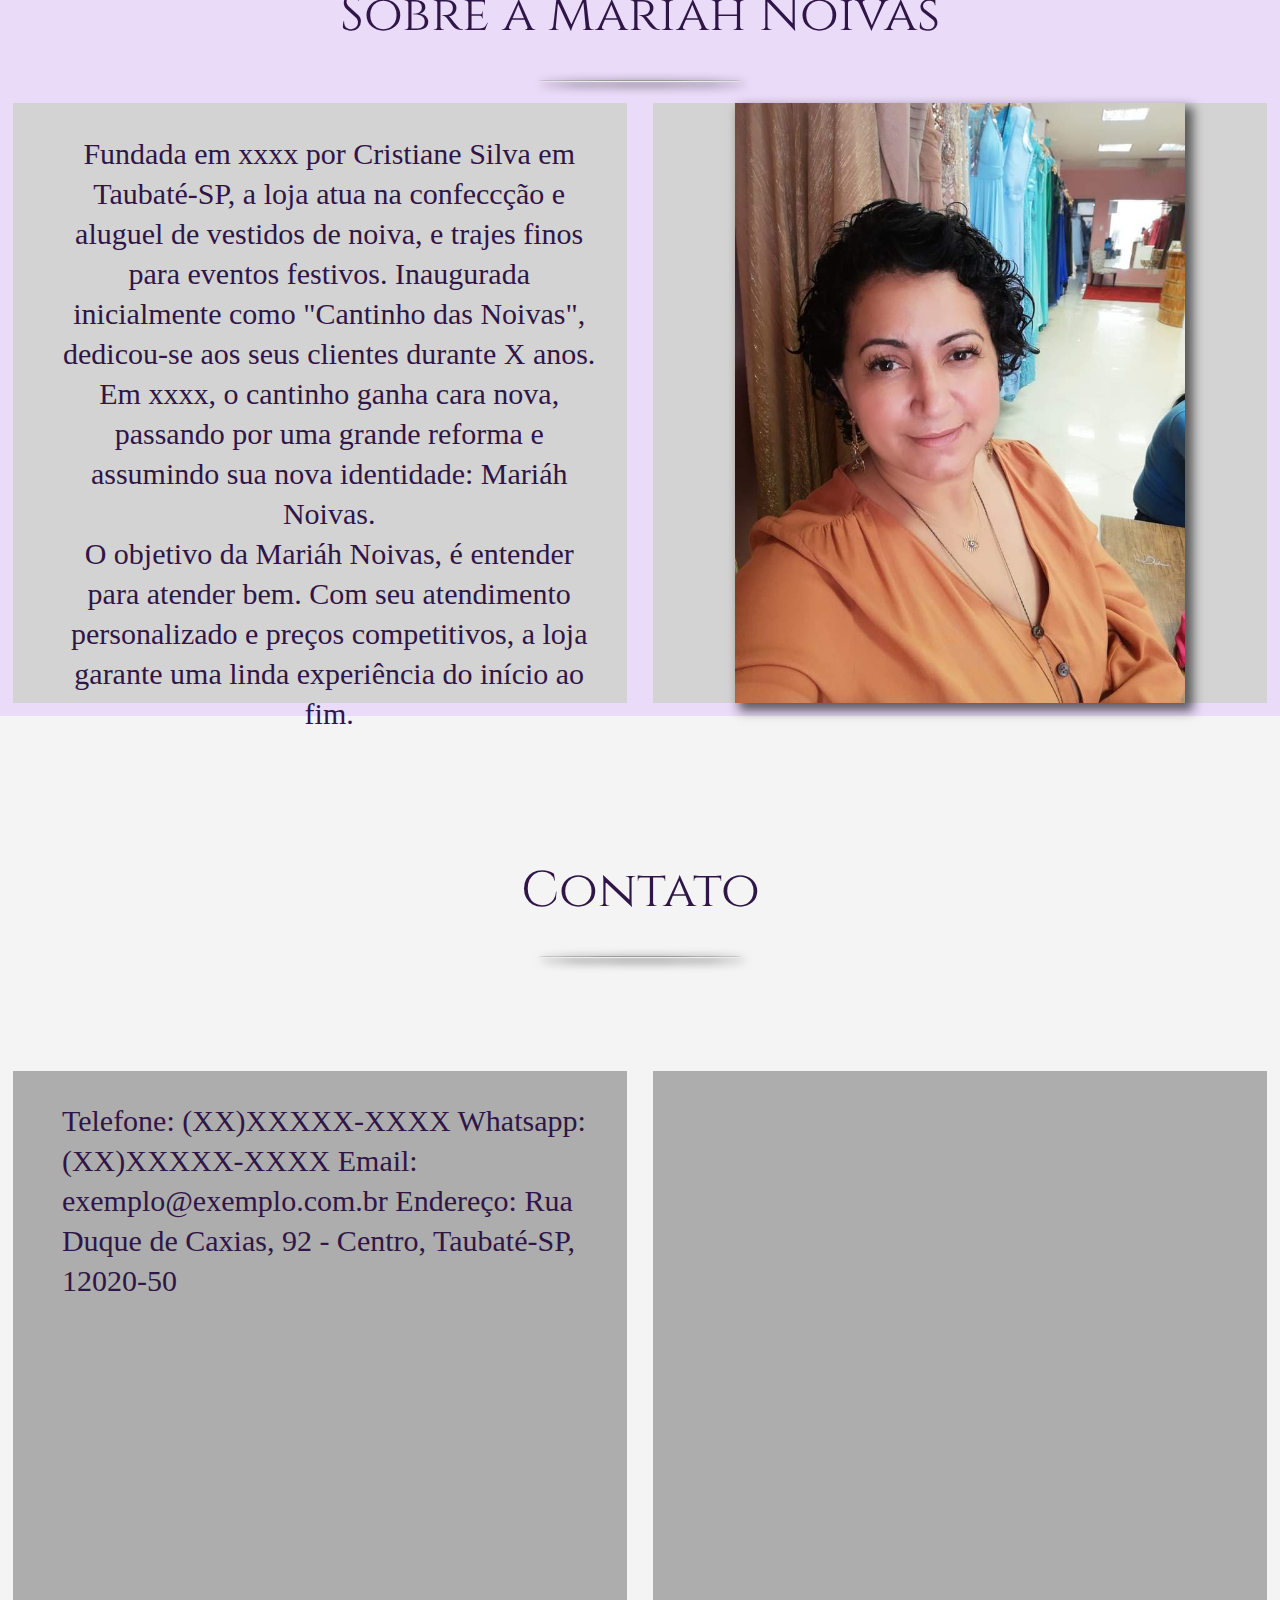
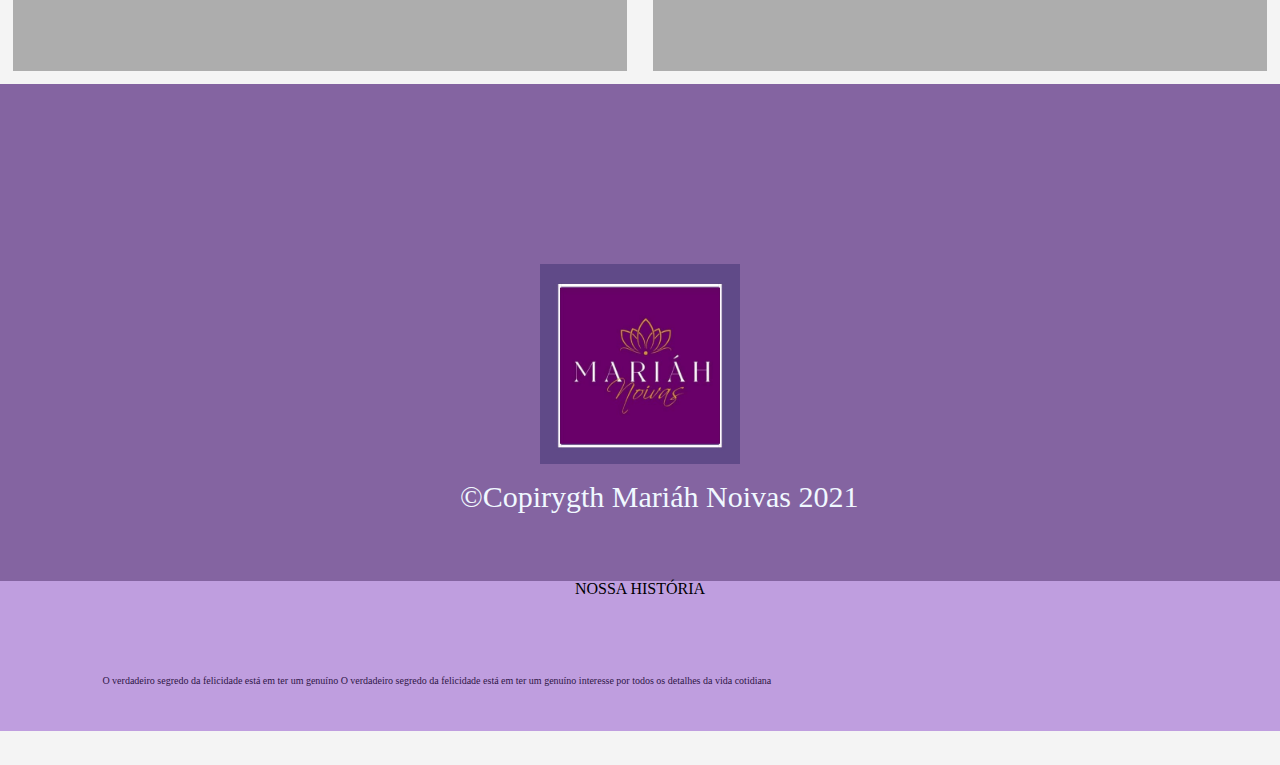
==== commit 465e7e88: "alteracoes de layout" ====
--- a/mariah-noivas/index.html
+++ b/mariah-noivas/index.html
@@ -41,7 +41,6 @@
         <!-- section produtos -->
         <section class="produtos">
             <div id="produtos" class="div-titulo">
-                <hr>
                 <h2>Nossos Produtos</h2>
                 <hr>
             </div>
@@ -82,11 +81,10 @@
         </section>
         <!-- section sobre -->
         <section class="sobre">
-            <div id="sobre" class="div-titulo">
-                <hr>
+        
                 <h2>Sobre a Mariah Noivas</h2>
                 <hr>
-            </div>
+           
 
             <div class="flex-div">
                 <div class="div-sobre">
@@ -110,7 +108,6 @@
         <!-- section localização-->
         <section class="localizacao">
             <div id="contato" class="div-titulo">
-                <hr>
                 <h2>Contato</h2>
                 <hr>
             </div>
--- a/mariah-noivas/css/produtos.css
+++ b/mariah-noivas/css/produtos.css
@@ -1,6 +1,7 @@
 .div-produtos {
     background-color: rgb(204, 204, 204);
-    width: 32.3%;
-    margin: 0.5%;
+    width: 30%;
+    margin-left: 1.5%;
+    margin-right: 1.5%;
 }
 
--- a/mariah-noivas/css/sobre.css
+++ b/mariah-noivas/css/sobre.css
@@ -1,4 +1,6 @@
-
+.sobre {
+  background-color: rgba(224, 192, 255, 0.479);
+}
 .flex-div {
   width: 100%;
   display: flex;
--- a/mariah-noivas/css/style.css
+++ b/mariah-noivas/css/style.css
@@ -24,7 +24,7 @@
 }
 
 section  {
-  width: 90%;
+
   margin: auto;
 }
 
@@ -41,6 +41,8 @@
 h2 {
   font-size: 50px;
   margin: 40px;
+  position: relative;
+  padding-top: 50px;
   color: rgb(47, 22, 71);
   font-family: 'Cormorant Garamond', serif;
   font-family: 'Cinzel', serif;
@@ -55,7 +57,7 @@
 hr {
   box-shadow: 3px 3px 10px 1px rgba(17, 17, 17, 0.637);
   border-radius: 100%;
-  width: 500px;
+  width: 200px;
 }
 
 h3 {
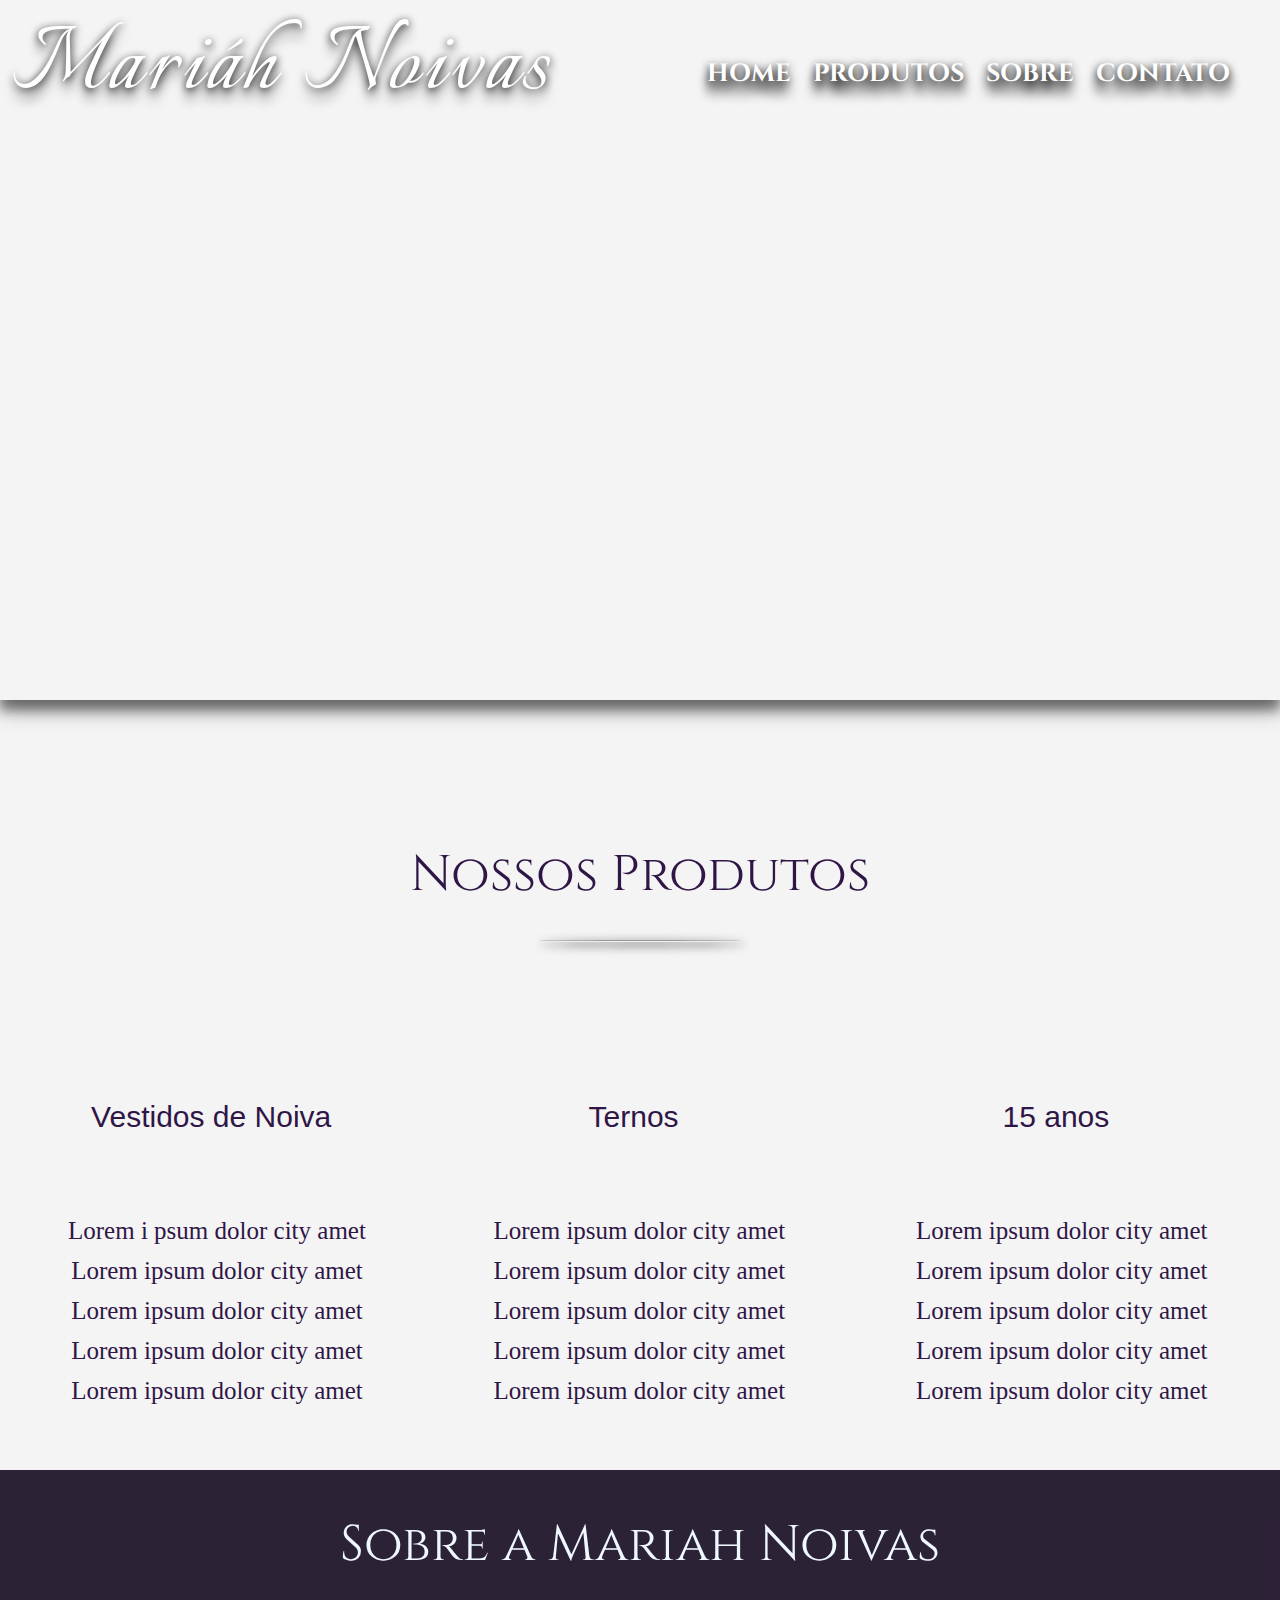
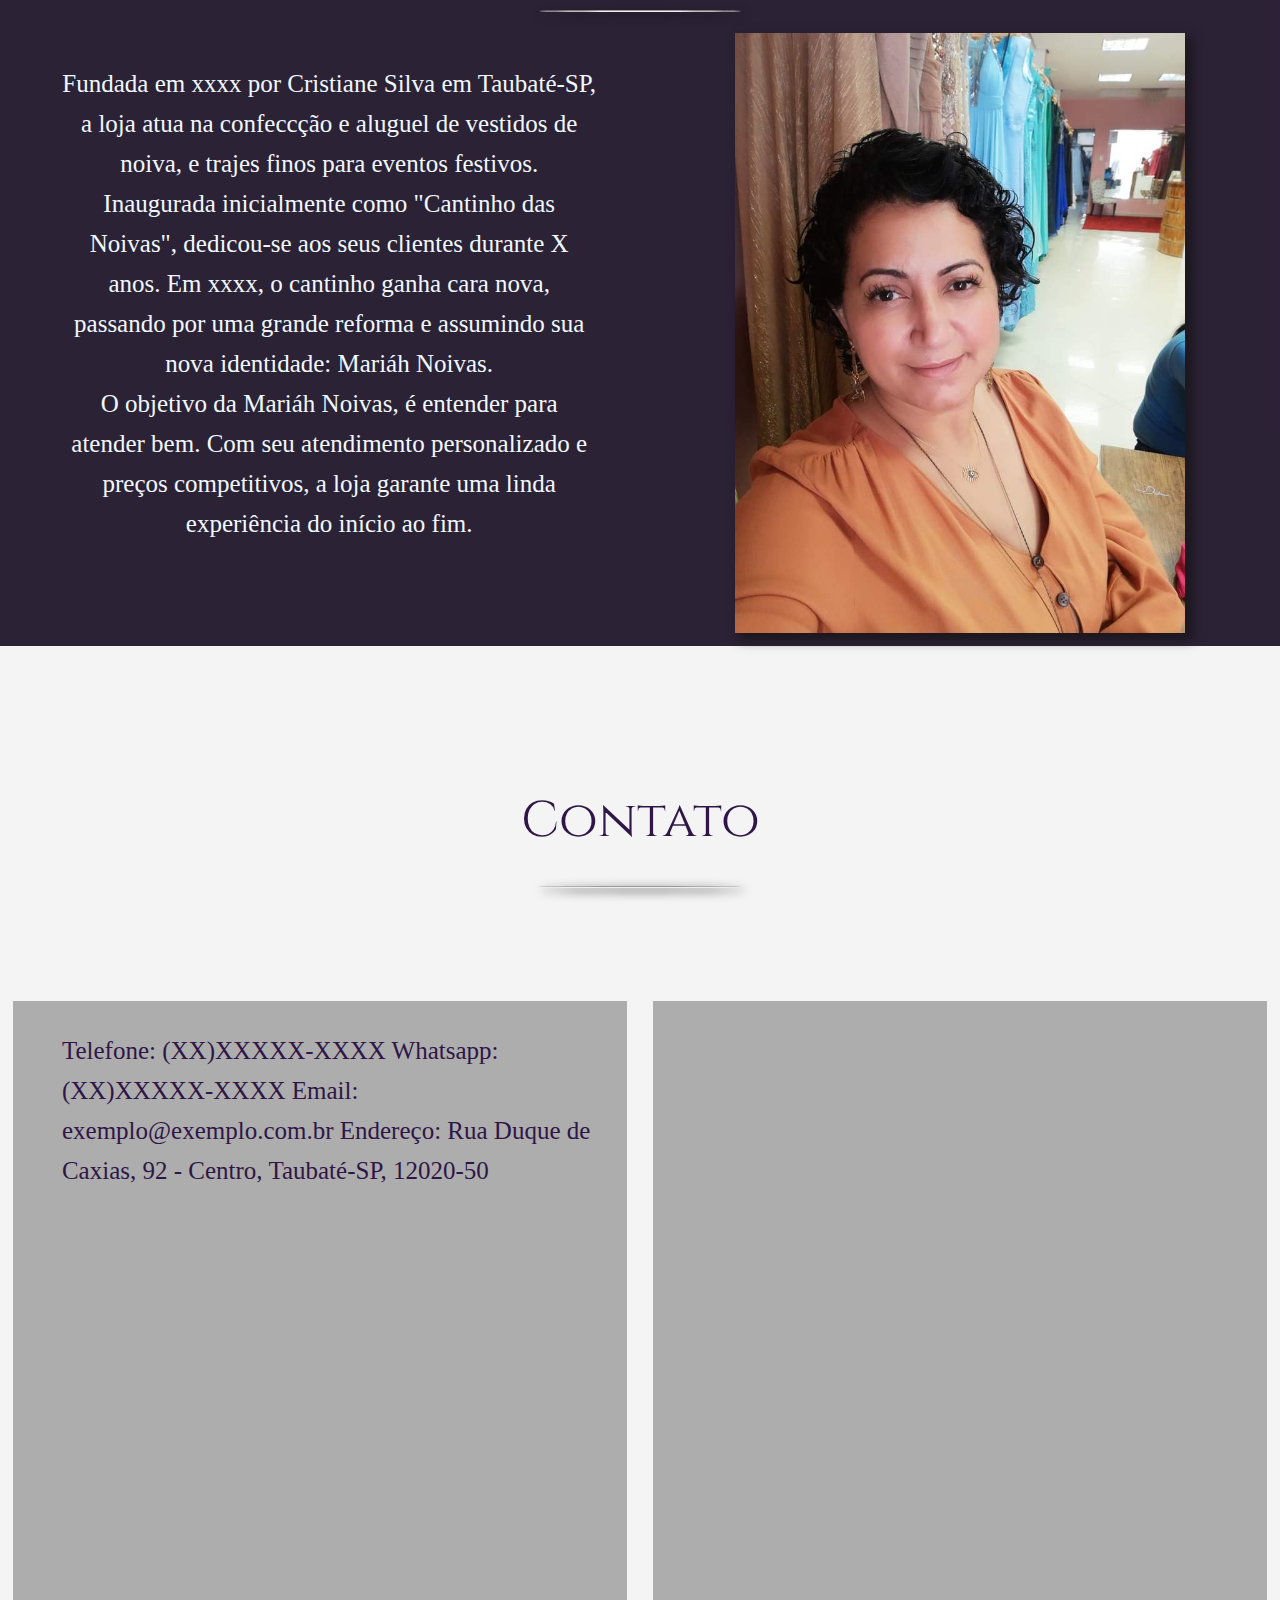
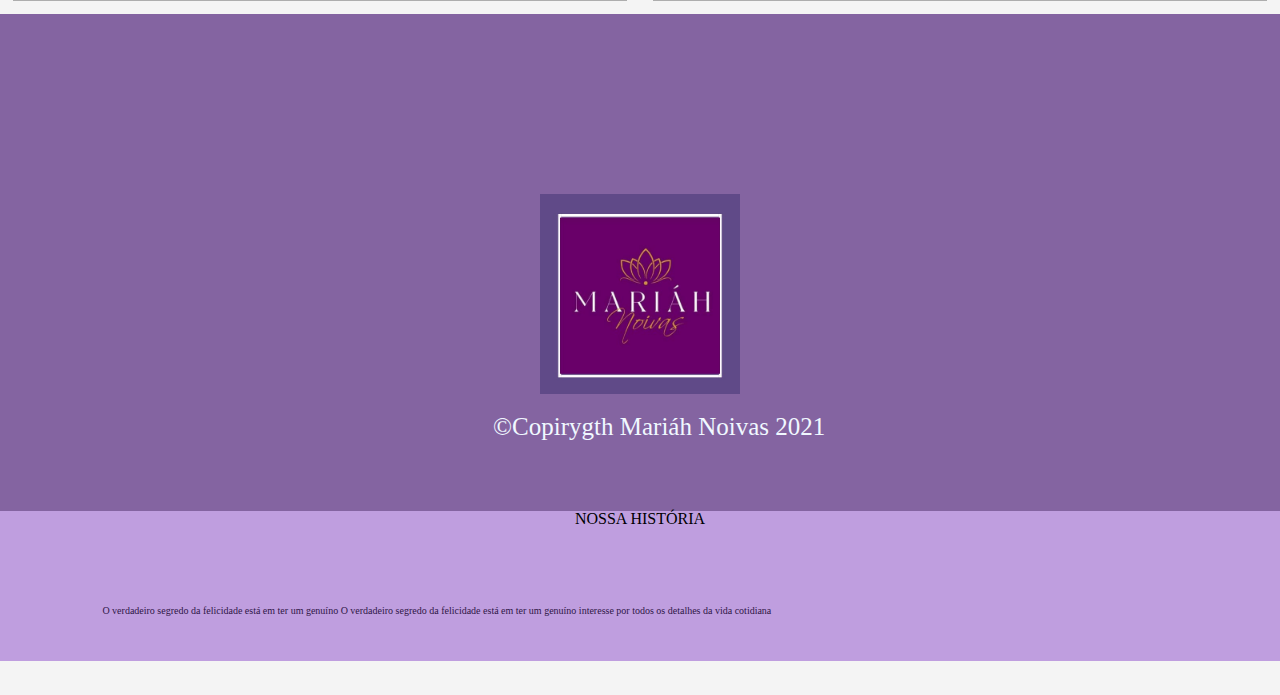
==== commit 5ec30c2b: "alterações de layout" ====
--- a/mariah-noivas/index.html
+++ b/mariah-noivas/index.html
@@ -80,15 +80,15 @@
          
         </section>
         <!-- section sobre -->
-        <section class="sobre">
+        <section id="sobre" class="sobre">
         
-                <h2>Sobre a Mariah Noivas</h2>
+                <h2 id="texto-sobre">Sobre a Mariah Noivas</h2>
                 <hr>
            
 
             <div class="flex-div">
                 <div class="div-sobre">
-                    <p>Fundada em xxxx por Cristiane Silva em Taubaté-SP,
+                    <p id="texto-sobre">Fundada em xxxx por Cristiane Silva em Taubaté-SP,
                         a loja atua na confeccção e aluguel de vestidos de noiva,
                         e trajes finos para eventos festivos.
                         Inaugurada inicialmente como "Cantinho das Noivas",
--- a/mariah-noivas/css/produtos.css
+++ b/mariah-noivas/css/produtos.css
@@ -1,7 +1,8 @@
 .div-produtos {
-    background-color: rgb(204, 204, 204);
+    background-color: rgba(204, 204, 204, 0);
     width: 30%;
     margin-left: 1.5%;
     margin-right: 1.5%;
+    text-align: center;
 }
 
--- a/mariah-noivas/css/sobre.css
+++ b/mariah-noivas/css/sobre.css
@@ -1,5 +1,5 @@
 .sobre {
-  background-color: rgba(224, 192, 255, 0.479);
+  background-color: rgba(41, 30, 51, 0.986);
 }
 .flex-div {
   width: 100%;
@@ -11,7 +11,7 @@
   width: 48%;
   margin: 1%;
   height: 600px;
-  background-color: rgb(212, 211, 211); 
+  background-color: rgba(212, 211, 211, 0); 
   text-align: center;
 }
 
@@ -23,6 +23,9 @@
   align-items: center;
 }
 
+#texto-sobre{
+  color: aliceblue;
+}
  .grid-template-coluns-1 {
    background: rgba(224, 192, 255, 0.479);
    height: 70%;
--- a/mariah-noivas/css/style.css
+++ b/mariah-noivas/css/style.css
@@ -30,7 +30,7 @@
 
 
 p {
-    font-size: 30px;
+    font-size: 25px;
     line-height: 2.5rem;
     padding: 5%;
     padding-left: 8%;
@@ -61,12 +61,11 @@
 }
 
 h3 {
-  font-size: 20px;
+  font-size: 30px;
   margin: 60px;
   color: rgb(47, 22, 71);
-  font-family: 'Cormorant Garamond', serif;
-  font-family: 'Cinzel', serif;
   text-align: center;
+  font-family: Arial, Helvetica, sans-serif;
 }
 
 
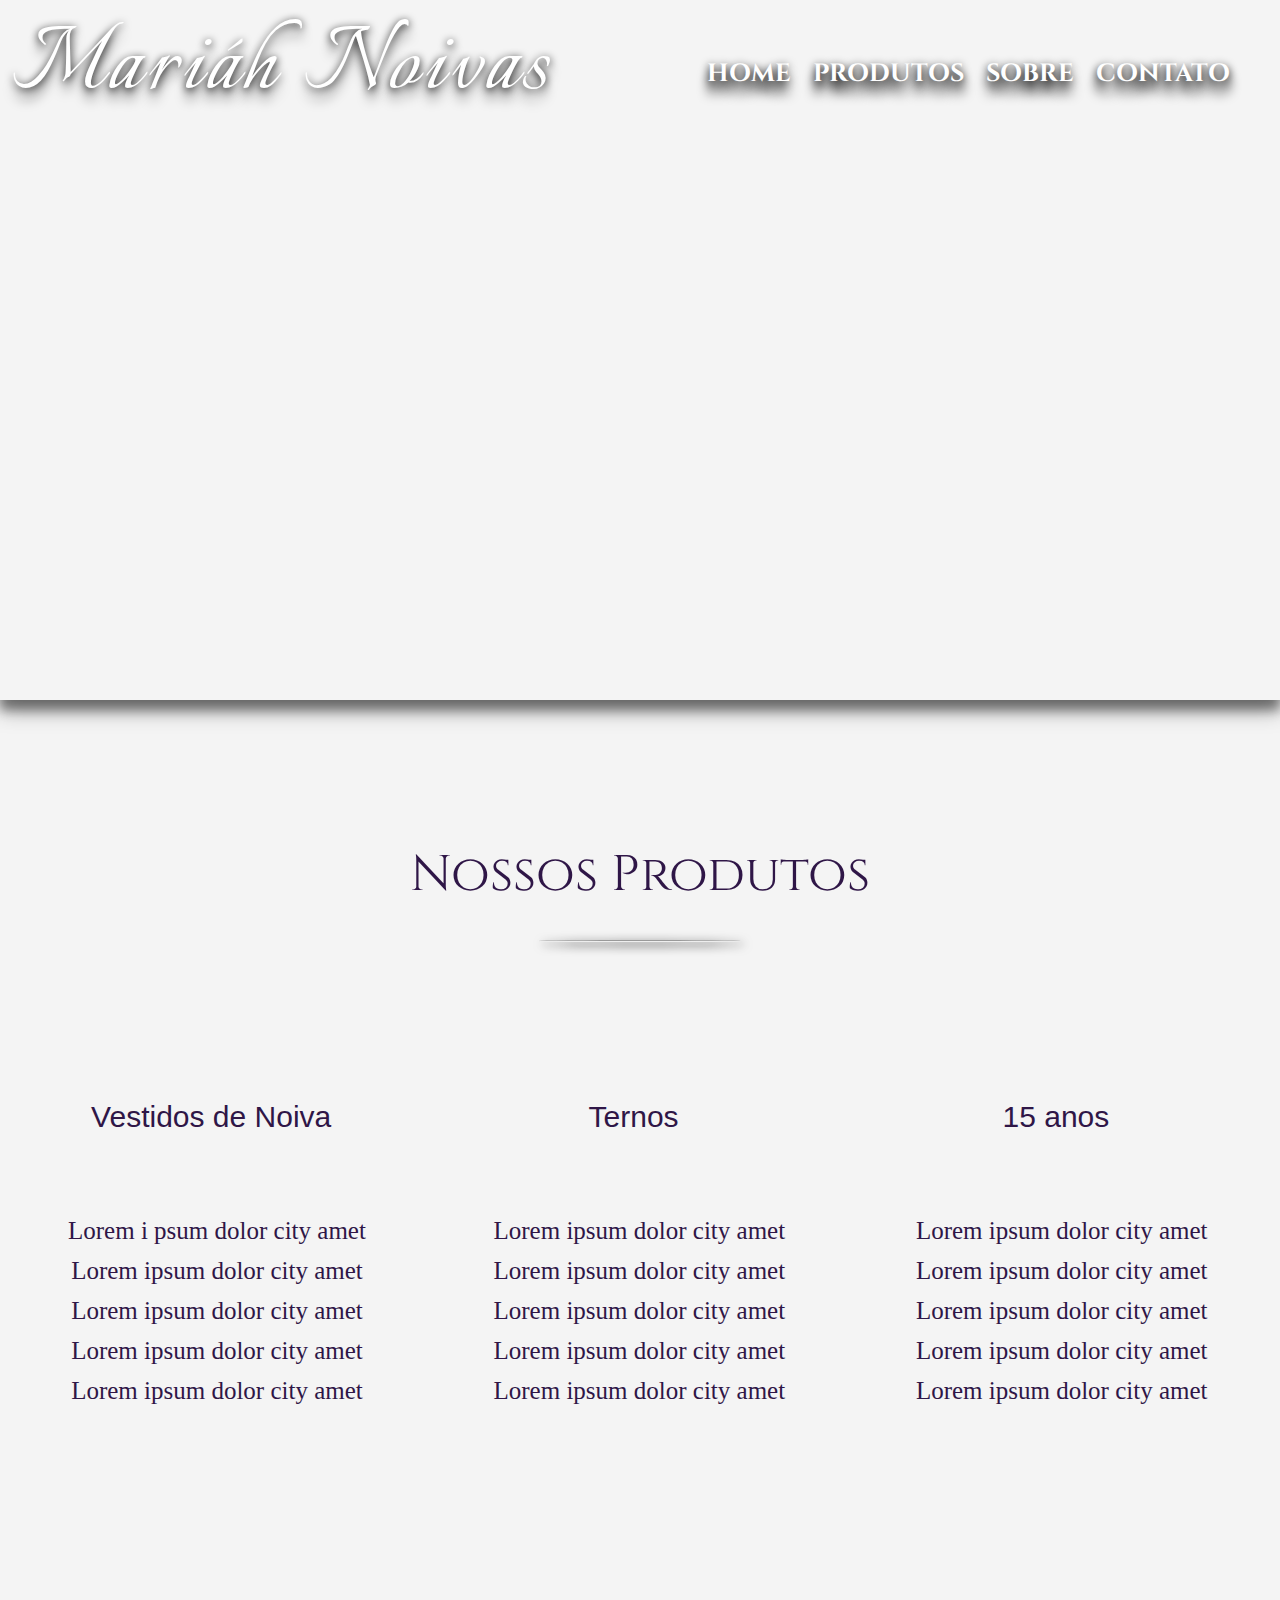
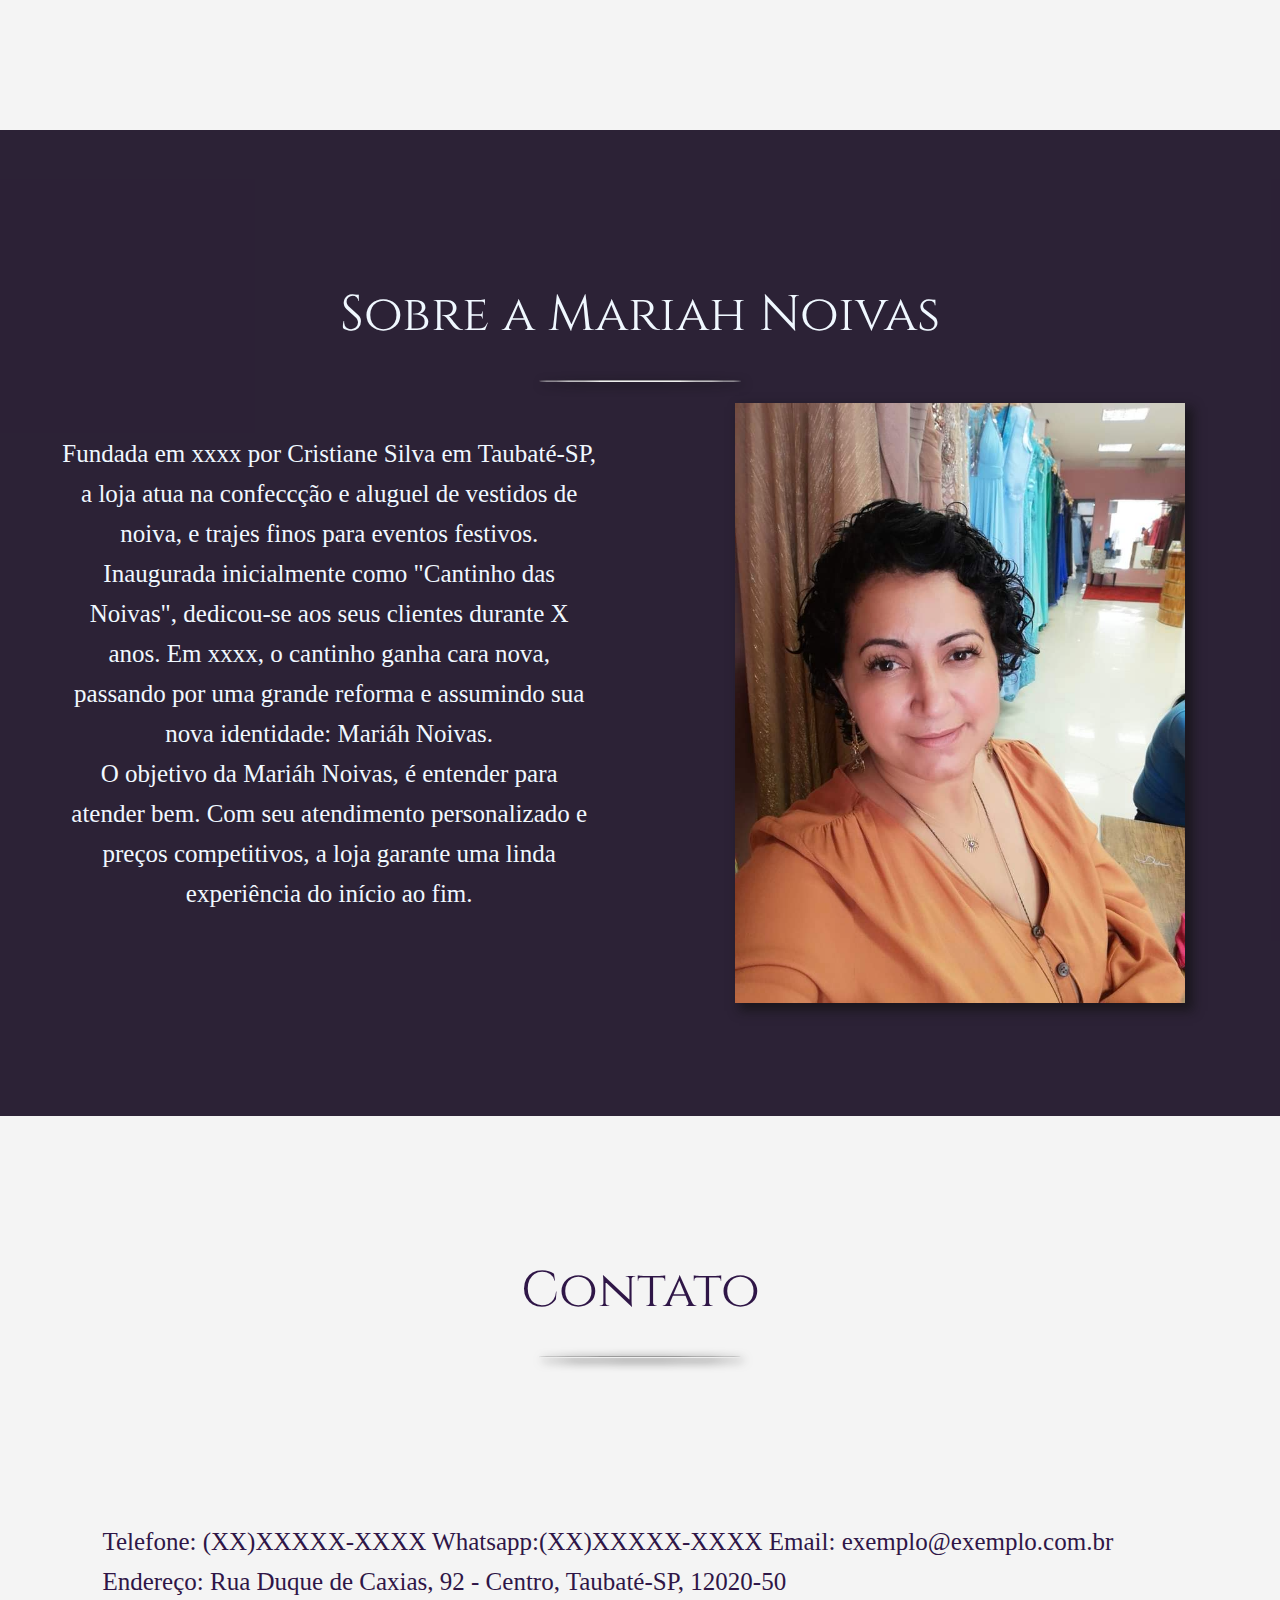
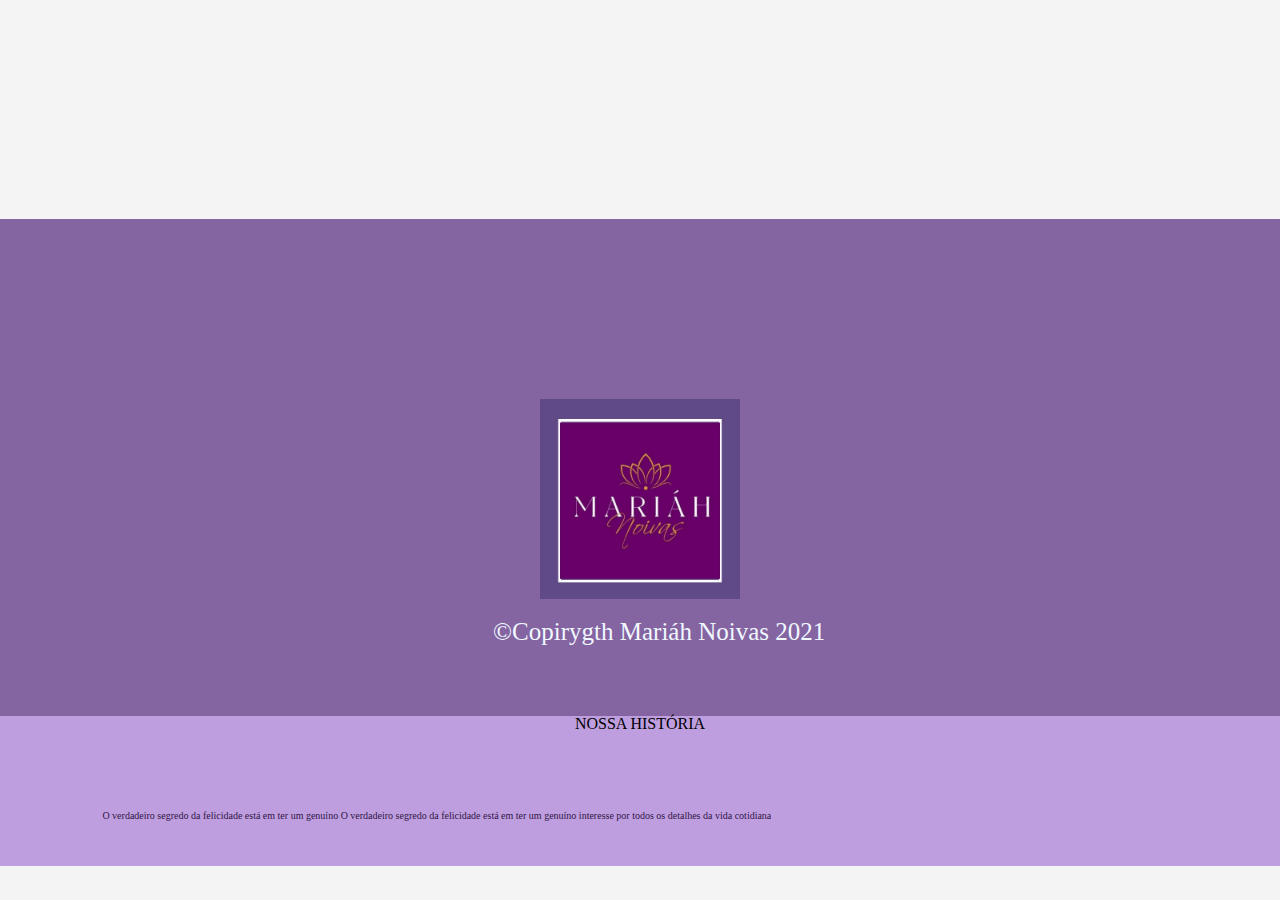
==== commit ad8d68be: "alteracoes de arquivo" ====
--- a/mariah-noivas/index.html
+++ b/mariah-noivas/index.html
@@ -11,6 +11,7 @@
     <link rel="stylesheet" href="css/produtos.css">
     <link rel="stylesheet" href="css/sobre.css">
     <link rel="stylesheet" href="css/style.css">
+    <link rel="stylesheet" href="css/contato.css">
     <link rel="preconnect" href="https://fonts.gstatic.com">
     <link href="https://fonts.googleapis.com/css2?family=Cinzel&display=swap" rel="stylesheet">
     <link rel="preconnect" href="https://fonts.gstatic.com">
@@ -105,7 +106,7 @@
                     <img id="cris" src="img/cris.jfif">
                 </div>
         </section>
-        <!-- section localização-->
+        <!-- section localização e contato-->
         <section class="localizacao">
             <div id="contato" class="div-titulo">
                 <h2>Contato</h2>
--- a/mariah-noivas/css/sobre.css
+++ b/mariah-noivas/css/sobre.css
@@ -1,5 +1,8 @@
 .sobre {
   background-color: rgba(41, 30, 51, 0.986);
+  margin-top: 300px;
+  padding-bottom: 100px;
+  padding-top: 70px;
 }
 .flex-div {
   width: 100%;
@@ -15,13 +18,7 @@
   text-align: center;
 }
 
-.div-local {
-  width: 48%;
-  margin: 1%;
-  height: 600px;
-  background-color: rgb(173, 173, 173);
-  align-items: center;
-}
+
 
 #texto-sobre{
   color: aliceblue;
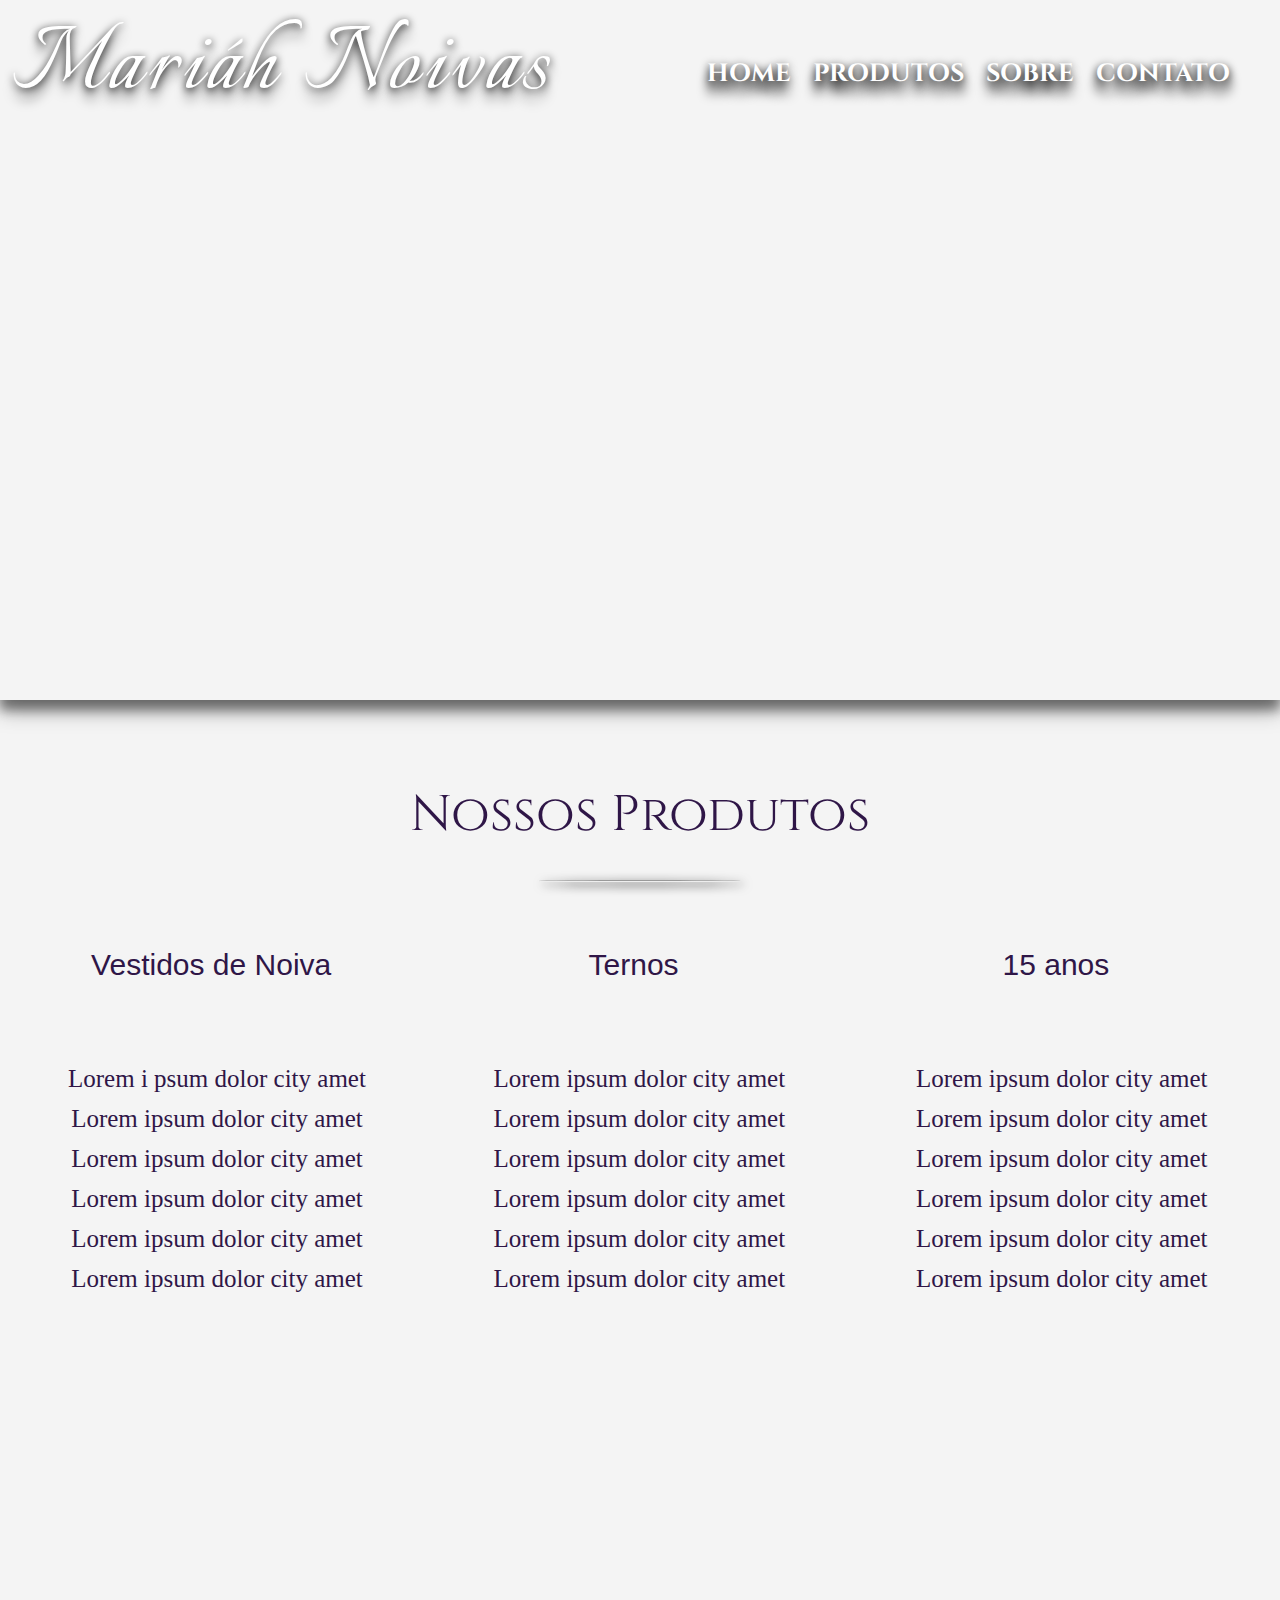
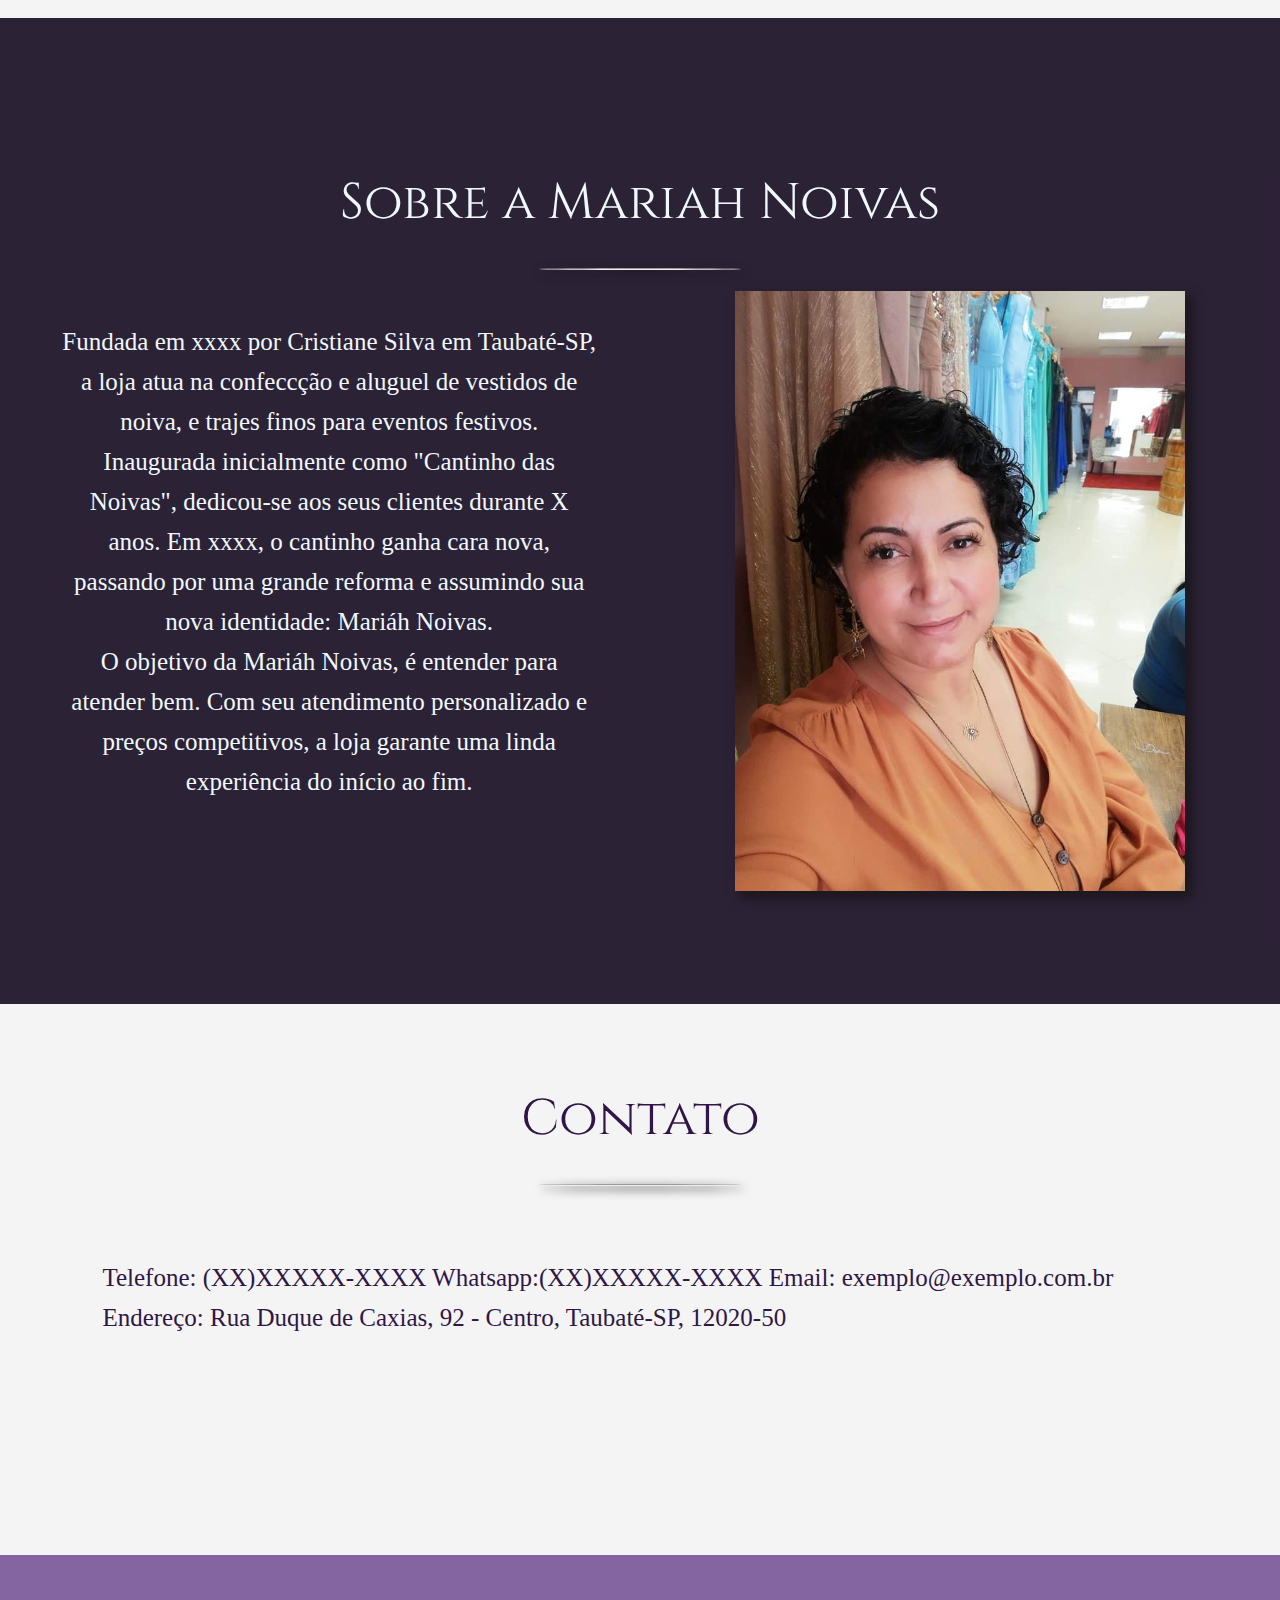
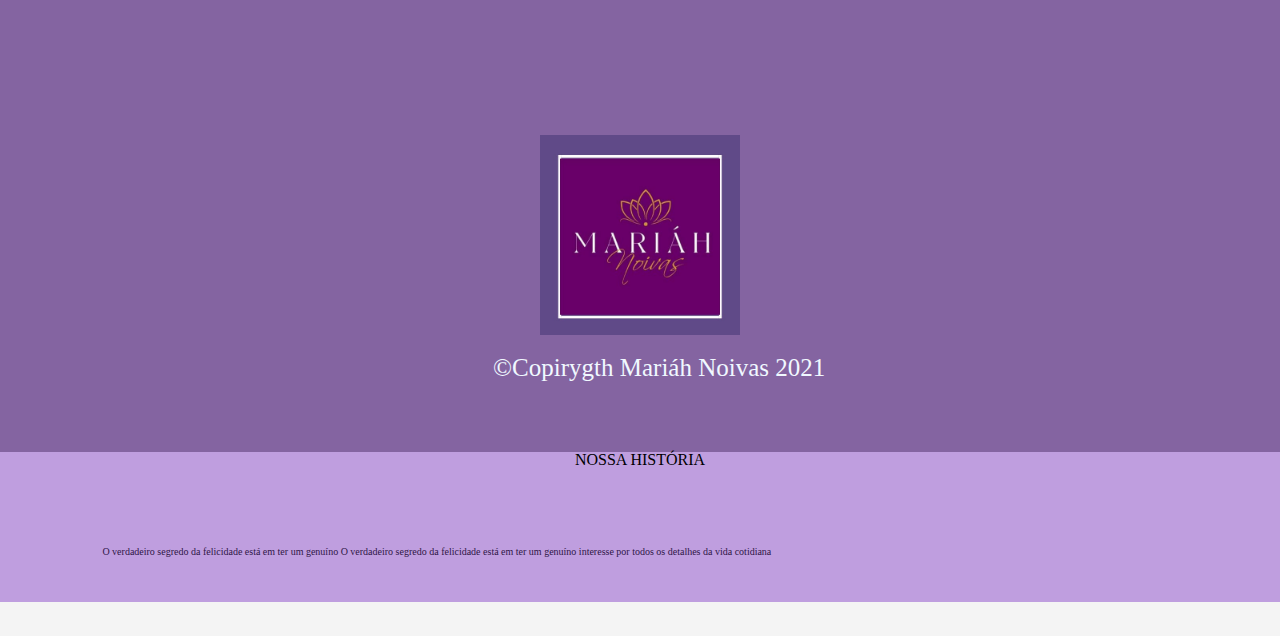
==== commit f327981b: "alt" ====
--- a/mariah-noivas/index.html
+++ b/mariah-noivas/index.html
@@ -55,6 +55,7 @@
                         Lorem ipsum dolor city amet
                         Lorem ipsum dolor city amet
                         Lorem ipsum dolor city amet
+                        Lorem ipsum dolor city amet
                     </p>
                 </div>
                 <div class="div-produtos">
@@ -65,11 +66,13 @@
                         Lorem ipsum dolor city amet
                         Lorem ipsum dolor city amet
                         Lorem ipsum dolor city amet
+                        Lorem ipsum dolor city amet
                     </p>
                 </div>
                 <div class="div-produtos">
                     <h3>15 anos</h3>
                     <p>
+                        Lorem ipsum dolor city amet
                         Lorem ipsum dolor city amet
                         Lorem ipsum dolor city amet
                         Lorem ipsum dolor city amet
--- a/mariah-noivas/css/cabecalho.css
+++ b/mariah-noivas/css/cabecalho.css
@@ -20,15 +20,6 @@
 }
 
 
-/* .video {
-    opacity: 0.4 ; 
-    
-}
-.video :hover {
-    opacity: 9;
-} */
-
-
 .transicao {
     width: 100%;
     height: 700px;
@@ -41,14 +32,6 @@
 .transicao:hover {
    background: rgba(0, 0, 0, 0);
 }
-
-/*.tat {
-    position: absolute; 
-	right: 0px;
-    top: 0px; 
-    width: 420px;
-    height:auto;
-}*/
 
 nav {
     position: absolute;
--- a/mariah-noivas/css/style.css
+++ b/mariah-noivas/css/style.css
@@ -49,10 +49,7 @@
   text-align: center;
 }
 
-.div-titulo {
-  margin: 100px;
-  align-items: center;
-}
+
 
 hr {
   box-shadow: 3px 3px 10px 1px rgba(17, 17, 17, 0.637);
